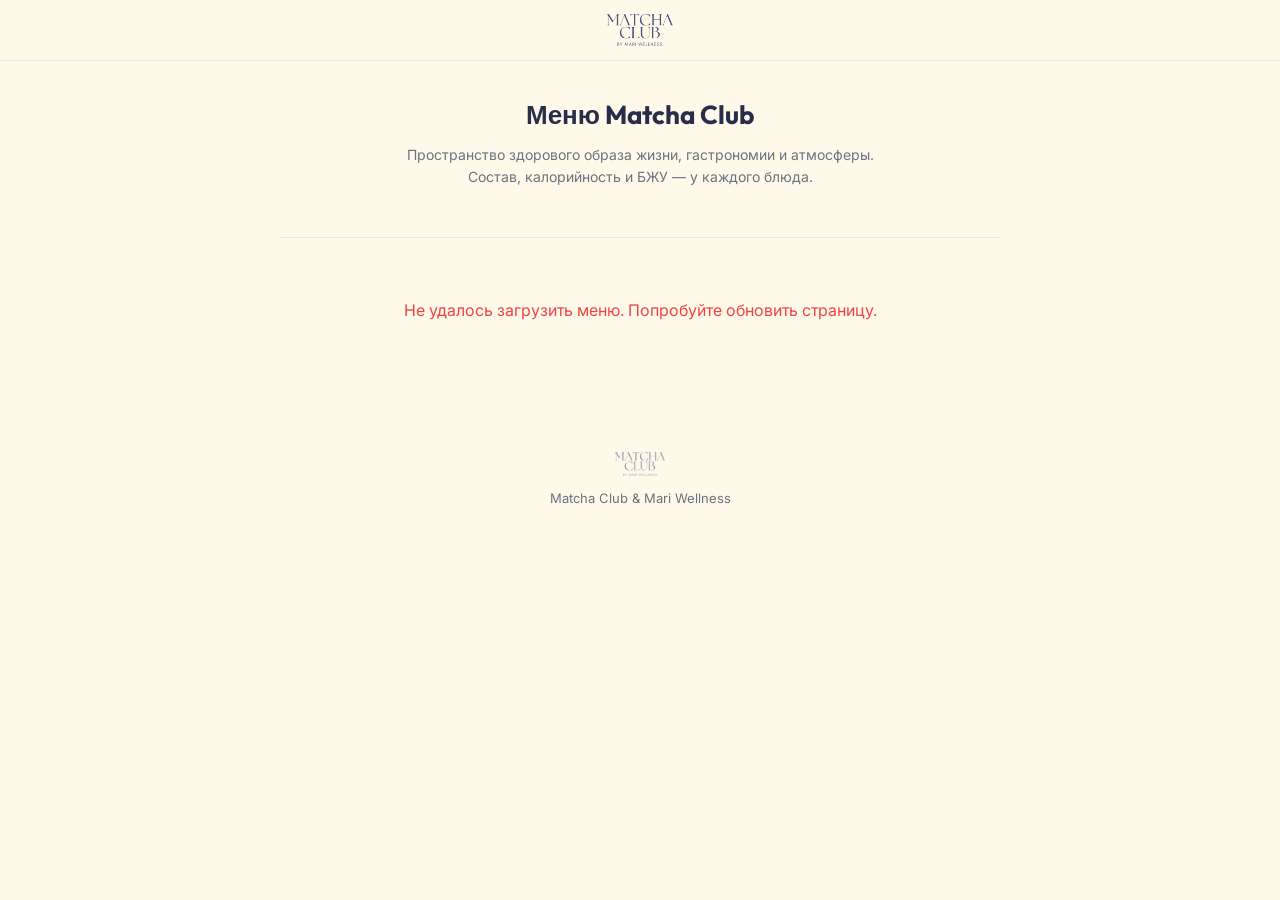
==== static/guest/index.html @ 437dc4ca "Add public one-page guest menu (/guest/) A standalone page for restaurant guests — no Telegram/auth " ====
<!DOCTYPE html>
<html lang="ru">
<head>
    <meta charset="UTF-8">
    <meta name="viewport" content="width=device-width, initial-scale=1.0">
    <title>Меню — Matcha Club</title>
    <meta name="description" content="Меню Matcha Club & Mari Wellness: состав, КБЖУ и интересные факты о каждом блюде.">
    <link rel="stylesheet" href="styles.css?v=1">
    <link rel="preconnect" href="https://fonts.googleapis.com">
    <link rel="preconnect" href="https://fonts.gstatic.com" crossorigin>
    <link href="https://fonts.googleapis.com/css2?family=Inter:wght@400;500;600&family=Outfit:wght@500;600;700;800&display=swap" rel="stylesheet">
</head>
<body>
    <header id="site-header">
        <img src="../img/logo_blue.png" alt="Matcha Club" class="site-logo">
    </header>

    <main id="main">
        <section class="hero">
            <h1>Меню Matcha Club</h1>
            <p>Пространство здорового образа жизни, гастрономии и атмосферы.<br>Состав, калорийность и БЖУ — у каждого блюда.</p>
        </section>

        <section id="fact-card" class="fact-card hidden">
            <div class="fact-icon">💡</div>
            <div>
                <div class="fact-label">Знаете ли вы?</div>
                <div id="fact-text" class="fact-text">Загрузка...</div>
            </div>
        </section>

        <nav id="cat-nav" class="cat-nav">
            <div id="cat-nav-inner" class="cat-nav-inner"></div>
        </nav>

        <div id="menu-root">
            <div class="loader"><div class="spinner"></div><p>Загружаем меню...</p></div>
        </div>
    </main>

    <footer class="site-footer">
        <img src="../img/logo_blue.png" alt="Matcha Club" class="footer-logo">
        <p>Matcha Club &amp; Mari Wellness</p>
    </footer>

    <script src="app.js?v=1"></script>
</body>
</html>
---- static/guest/styles.css ----
:root {
    --bg-color: #FFF9E9;
    --primary-color: #454C7F;
    --dark-color: #292D4C;
    --text-color: #292D4C;
    --light-text: #6b7280;
    --card-bg: #ffffff;
    --border-color: rgba(69, 76, 127, 0.1);
    --shadow-soft: 0 8px 28px rgba(69, 76, 127, 0.08);
    --matcha-green: #6F8F4E;
    --radius: 18px;
}

* { box-sizing: border-box; margin: 0; padding: 0; -webkit-tap-highlight-color: transparent; }

html { scroll-behavior: smooth; }

body {
    font-family: 'Inter', sans-serif;
    background: var(--bg-color);
    color: var(--text-color);
    line-height: 1.5;
    -webkit-font-smoothing: antialiased;
}

h1, h2, h3 { font-family: 'Outfit', sans-serif; font-weight: 700; color: var(--dark-color); }

#site-header {
    position: sticky;
    top: 0;
    z-index: 20;
    background: rgba(255, 249, 233, 0.92);
    backdrop-filter: blur(10px);
    -webkit-backdrop-filter: blur(10px);
    border-bottom: 1px solid var(--border-color);
    padding: 14px 20px;
    display: flex;
    justify-content: center;
}
.site-logo { height: 32px; width: auto; }

main { max-width: 720px; margin: 0 auto; padding: 24px 16px 60px; }

.hero { text-align: center; padding: 10px 6px 24px; }
.hero h1 { font-size: 26px; margin-bottom: 10px; }
.hero p { font-size: 14px; color: var(--light-text); line-height: 1.6; }

.fact-card {
    display: flex;
    gap: 14px;
    align-items: flex-start;
    background: linear-gradient(135deg, rgba(111, 143, 78, 0.12), rgba(69, 76, 127, 0.08));
    border: 1px solid rgba(111, 143, 78, 0.25);
    border-radius: var(--radius);
    padding: 16px 18px;
    margin-bottom: 24px;
}
.fact-card.hidden { display: none; }
.fact-icon { font-size: 26px; line-height: 1; }
.fact-label {
    font-size: 11px;
    font-weight: 700;
    text-transform: uppercase;
    letter-spacing: 0.05em;
    color: var(--matcha-green);
    margin-bottom: 4px;
}
.fact-text { font-size: 14.5px; line-height: 1.5; }

.cat-nav {
    position: sticky;
    top: 60px;
    z-index: 15;
    background: rgba(255, 249, 233, 0.95);
    backdrop-filter: blur(8px);
    -webkit-backdrop-filter: blur(8px);
    margin: 0 -16px 20px;
    padding: 10px 0;
    border-bottom: 1px solid var(--border-color);
}
.cat-nav-inner {
    display: flex;
    gap: 8px;
    overflow-x: auto;
    padding: 2px 16px;
    scrollbar-width: none;
}
.cat-nav-inner::-webkit-scrollbar { display: none; }
.cat-chip {
    flex: none;
    white-space: nowrap;
    background: var(--card-bg);
    border: 1px solid var(--border-color);
    border-radius: 20px;
    padding: 8px 14px;
    font-size: 13px;
    font-weight: 600;
    color: var(--text-color);
    cursor: pointer;
    transition: all 0.15s ease;
}
.cat-chip.active {
    background: var(--primary-color);
    border-color: var(--primary-color);
    color: #fff;
}

.cat-group-title {
    font-size: 11px;
    font-weight: 700;
    text-transform: uppercase;
    letter-spacing: 0.08em;
    color: var(--light-text);
    margin: 22px 4px 8px;
}
.cat-group-title:first-child { margin-top: 0; }

.menu-section { margin-bottom: 8px; scroll-margin-top: 120px; }
.menu-section h2 { font-size: 19px; margin: 26px 4px 12px; }
.menu-section:first-of-type h2 { margin-top: 4px; }

.item-grid { display: flex; flex-direction: column; gap: 14px; }

.item-card {
    display: flex;
    gap: 14px;
    background: var(--card-bg);
    border-radius: var(--radius);
    padding: 14px;
    box-shadow: var(--shadow-soft);
    border: 1px solid var(--border-color);
}
.item-photo-wrap {
    flex: none;
    width: 96px;
    height: 96px;
    border-radius: 14px;
    overflow: hidden;
    position: relative;
    background: linear-gradient(135deg, rgba(111,143,78,0.15), rgba(69,76,127,0.1));
    display: flex;
    align-items: center;
    justify-content: center;
}
.item-photo-wrap img { width: 100%; height: 100%; object-fit: cover; display: block; }
.item-photo-placeholder { font-size: 30px; opacity: 0.5; }
.hit-badge {
    position: absolute;
    top: 4px;
    left: 4px;
    background: linear-gradient(135deg, #ff4b2b, #ff416c);
    color: #fff;
    font-size: 9px;
    font-weight: 700;
    padding: 2px 6px;
    border-radius: 8px;
}

.item-info { flex: 1; min-width: 0; }
.item-name-row {
    display: flex;
    align-items: baseline;
    gap: 8px;
    flex-wrap: wrap;
    margin-bottom: 3px;
}
.item-name { font-size: 15.5px; font-weight: 700; color: var(--dark-color); }
.item-volume { font-size: 12px; color: var(--light-text); }
.item-desc { font-size: 13px; color: var(--light-text); line-height: 1.45; margin-bottom: 6px; }
.item-ingredients {
    font-size: 12.5px;
    color: var(--text-color);
    line-height: 1.45;
    margin-bottom: 8px;
}
.item-ingredients b { color: var(--primary-color); font-weight: 600; }

.kbzhu-row { display: flex; flex-wrap: wrap; gap: 6px; margin-bottom: 6px; }
.kbzhu-pill {
    font-size: 11.5px;
    font-weight: 600;
    background: rgba(69, 76, 127, 0.08);
    color: var(--primary-color);
    padding: 3px 9px;
    border-radius: 10px;
    white-space: nowrap;
}

.item-allergens {
    font-size: 11.5px;
    color: #a16207;
    background: rgba(234, 179, 8, 0.1);
    padding: 4px 8px;
    border-radius: 8px;
    display: inline-block;
}

.loader {
    display: flex;
    flex-direction: column;
    align-items: center;
    justify-content: center;
    padding: 60px 0;
    color: var(--light-text);
}
.spinner {
    width: 36px; height: 36px;
    border: 4px solid rgba(69, 76, 127, 0.15);
    border-top: 4px solid var(--primary-color);
    border-radius: 50%;
    animation: spin 1s linear infinite;
    margin-bottom: 14px;
}
@keyframes spin { to { transform: rotate(360deg); } }

.site-footer {
    text-align: center;
    padding: 30px 16px 40px;
    color: var(--light-text);
    font-size: 13px;
}
.footer-logo { height: 24px; opacity: 0.6; margin-bottom: 8px; }

@media (max-width: 380px) {
    .item-photo-wrap { width: 76px; height: 76px; }
}
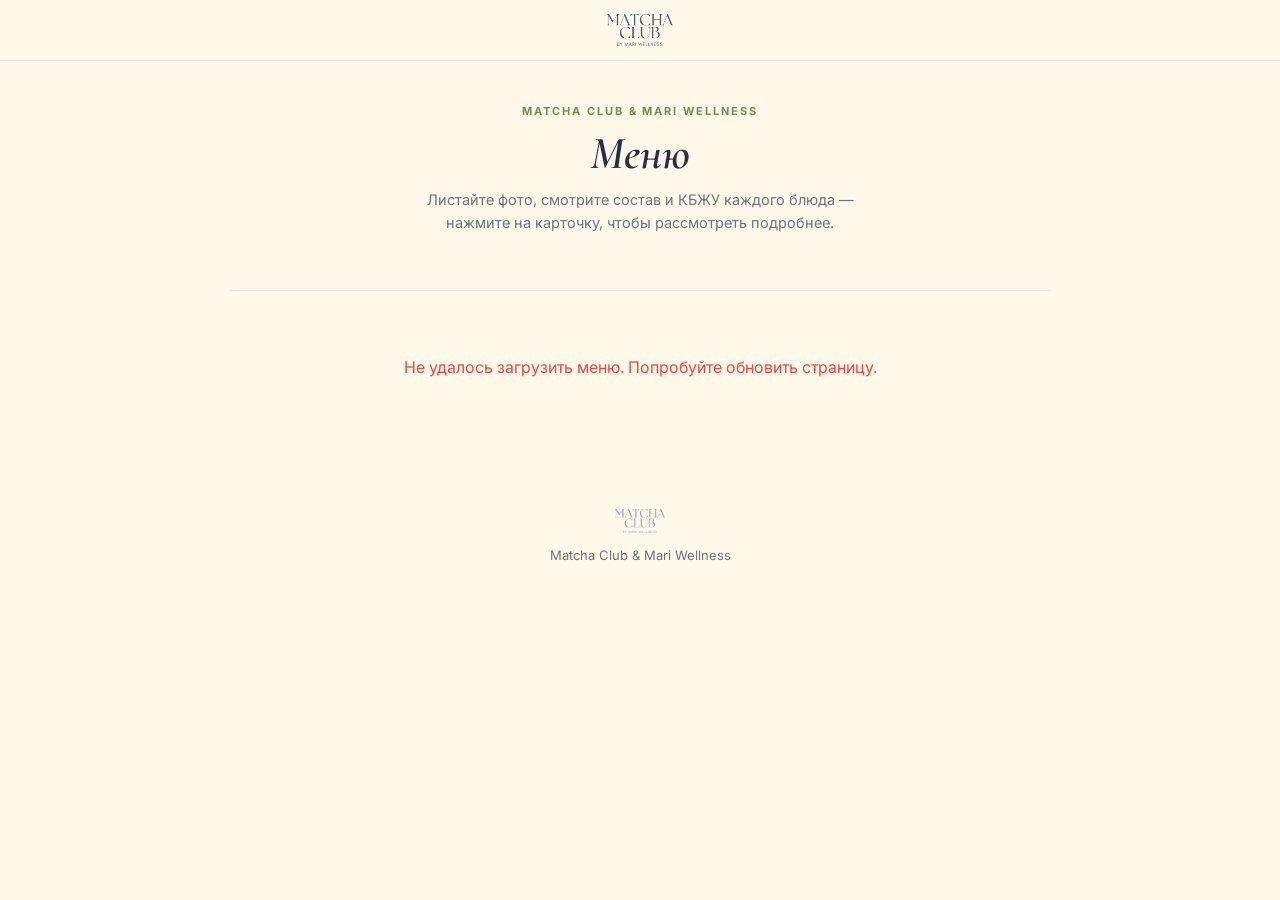
==== commit 809cdc93: "Redesign guest menu: photo-forward gallery with tap-to-expand detail Replaces the flat list with an " ====
--- a/static/guest/index.html
+++ b/static/guest/index.html
@@ -4,11 +4,11 @@
     <meta charset="UTF-8">
     <meta name="viewport" content="width=device-width, initial-scale=1.0">
     <title>Меню — Matcha Club</title>
-    <meta name="description" content="Меню Matcha Club & Mari Wellness: состав, КБЖУ и интересные факты о каждом блюде.">
-    <link rel="stylesheet" href="styles.css?v=1">
+    <meta name="description" content="Меню Matcha Club & Mari Wellness: фото, состав и КБЖУ каждого блюда.">
+    <link rel="stylesheet" href="styles.css?v=2">
     <link rel="preconnect" href="https://fonts.googleapis.com">
     <link rel="preconnect" href="https://fonts.gstatic.com" crossorigin>
-    <link href="https://fonts.googleapis.com/css2?family=Inter:wght@400;500;600&family=Outfit:wght@500;600;700;800&display=swap" rel="stylesheet">
+    <link href="https://fonts.googleapis.com/css2?family=Cormorant+Garamond:ital,wght@0,500;0,600;0,700;1,500&family=Inter:wght@400;500;600;700&display=swap" rel="stylesheet">
 </head>
 <body>
     <header id="site-header">
@@ -17,8 +17,9 @@
 
     <main id="main">
         <section class="hero">
-            <h1>Меню Matcha Club</h1>
-            <p>Пространство здорового образа жизни, гастрономии и атмосферы.<br>Состав, калорийность и БЖУ — у каждого блюда.</p>
+            <div class="hero-kicker">Matcha Club &amp; Mari Wellness</div>
+            <h1>Меню</h1>
+            <p>Листайте фото, смотрите состав и КБЖУ каждого блюда —<br>нажмите на карточку, чтобы рассмотреть подробнее.</p>
         </section>
 
         <section id="fact-card" class="fact-card hidden">
@@ -43,6 +44,25 @@
         <p>Matcha Club &amp; Mari Wellness</p>
     </footer>
 
-    <script src="app.js?v=1"></script>
+    <!-- Детальная карточка блюда -->
+    <div id="dish-modal" class="dish-modal">
+        <div class="dish-modal-backdrop"></div>
+        <div class="dish-modal-sheet">
+            <button class="dish-modal-close" id="dish-modal-close" aria-label="Закрыть">✕</button>
+            <div class="dish-modal-photo" id="dish-modal-photo"></div>
+            <div class="dish-modal-body">
+                <div class="dish-modal-name-row">
+                    <h2 id="dish-modal-name"></h2>
+                    <span id="dish-modal-volume" class="dish-modal-volume"></span>
+                </div>
+                <p id="dish-modal-desc" class="dish-modal-desc"></p>
+                <div id="dish-modal-kbzhu" class="kbzhu-row"></div>
+                <p id="dish-modal-ingredients" class="dish-modal-ingredients"></p>
+                <p id="dish-modal-allergens" class="item-allergens"></p>
+            </div>
+        </div>
+    </div>
+
+    <script src="app.js?v=2"></script>
 </body>
 </html>
--- a/static/guest/styles.css
+++ b/static/guest/styles.css
@@ -1,18 +1,21 @@
 :root {
     --bg-color: #FFF9E9;
+    --paper: #FFFDF6;
     --primary-color: #454C7F;
     --dark-color: #292D4C;
     --text-color: #292D4C;
     --light-text: #6b7280;
     --card-bg: #ffffff;
     --border-color: rgba(69, 76, 127, 0.1);
-    --shadow-soft: 0 8px 28px rgba(69, 76, 127, 0.08);
+    --shadow-soft: 0 10px 30px rgba(41, 45, 76, 0.1);
+    --shadow-lift: 0 16px 40px rgba(41, 45, 76, 0.18);
     --matcha-green: #6F8F4E;
-    --radius: 18px;
+    --matcha-soft: #E9EEDB;
+    --gold: #C9A227;
+    --radius: 20px;
 }
 
 * { box-sizing: border-box; margin: 0; padding: 0; -webkit-tap-highlight-color: transparent; }
-
 html { scroll-behavior: smooth; }
 
 body {
@@ -23,12 +26,12 @@
     -webkit-font-smoothing: antialiased;
 }
 
-h1, h2, h3 { font-family: 'Outfit', sans-serif; font-weight: 700; color: var(--dark-color); }
+h1, h2, h3 { font-family: 'Cormorant Garamond', Georgia, serif; font-weight: 600; color: var(--dark-color); }
 
 #site-header {
     position: sticky;
     top: 0;
-    z-index: 20;
+    z-index: 30;
     background: rgba(255, 249, 233, 0.92);
     backdrop-filter: blur(10px);
     -webkit-backdrop-filter: blur(10px);
@@ -39,21 +42,29 @@
 }
 .site-logo { height: 32px; width: auto; }
 
-main { max-width: 720px; margin: 0 auto; padding: 24px 16px 60px; }
-
-.hero { text-align: center; padding: 10px 6px 24px; }
-.hero h1 { font-size: 26px; margin-bottom: 10px; }
-.hero p { font-size: 14px; color: var(--light-text); line-height: 1.6; }
+main { max-width: 820px; margin: 0 auto; padding: 28px 14px 60px; }
+
+.hero { text-align: center; padding: 14px 10px 28px; }
+.hero-kicker {
+    font-size: 11px;
+    font-weight: 700;
+    text-transform: uppercase;
+    letter-spacing: 0.18em;
+    color: var(--matcha-green);
+    margin-bottom: 10px;
+}
+.hero h1 { font-size: 46px; line-height: 1; margin-bottom: 12px; font-style: italic; }
+.hero p { font-size: 14.5px; color: var(--light-text); line-height: 1.6; }
 
 .fact-card {
     display: flex;
     gap: 14px;
     align-items: flex-start;
-    background: linear-gradient(135deg, rgba(111, 143, 78, 0.12), rgba(69, 76, 127, 0.08));
-    border: 1px solid rgba(111, 143, 78, 0.25);
+    background: linear-gradient(135deg, var(--matcha-soft), rgba(69, 76, 127, 0.07));
+    border: 1px solid rgba(111, 143, 78, 0.3);
     border-radius: var(--radius);
-    padding: 16px 18px;
-    margin-bottom: 24px;
+    padding: 18px 20px;
+    margin-bottom: 26px;
 }
 .fact-card.hidden { display: none; }
 .fact-icon { font-size: 26px; line-height: 1; }
@@ -61,28 +72,28 @@
     font-size: 11px;
     font-weight: 700;
     text-transform: uppercase;
-    letter-spacing: 0.05em;
+    letter-spacing: 0.08em;
     color: var(--matcha-green);
     margin-bottom: 4px;
 }
-.fact-text { font-size: 14.5px; line-height: 1.5; }
+.fact-text { font-size: 14.5px; line-height: 1.5; font-family: 'Inter', sans-serif; }
 
 .cat-nav {
     position: sticky;
     top: 60px;
-    z-index: 15;
+    z-index: 25;
     background: rgba(255, 249, 233, 0.95);
     backdrop-filter: blur(8px);
     -webkit-backdrop-filter: blur(8px);
-    margin: 0 -16px 20px;
-    padding: 10px 0;
+    margin: 0 -14px 24px;
+    padding: 12px 0;
     border-bottom: 1px solid var(--border-color);
 }
 .cat-nav-inner {
     display: flex;
     gap: 8px;
     overflow-x: auto;
-    padding: 2px 16px;
+    padding: 2px 14px;
     scrollbar-width: none;
 }
 .cat-nav-inner::-webkit-scrollbar { display: none; }
@@ -92,115 +103,235 @@
     background: var(--card-bg);
     border: 1px solid var(--border-color);
     border-radius: 20px;
-    padding: 8px 14px;
-    font-size: 13px;
+    padding: 9px 16px;
+    font-size: 13.5px;
     font-weight: 600;
+    font-family: 'Inter', sans-serif;
     color: var(--text-color);
     cursor: pointer;
-    transition: all 0.15s ease;
+    transition: all 0.18s ease;
 }
 .cat-chip.active {
-    background: var(--primary-color);
-    border-color: var(--primary-color);
-    color: #fff;
-}
-
-.cat-group-title {
+    background: var(--dark-color);
+    border-color: var(--dark-color);
+    color: #fff;
+    box-shadow: var(--shadow-soft);
+}
+
+.menu-section { margin-bottom: 8px; scroll-margin-top: 130px; }
+.menu-section-head {
+    display: flex;
+    align-items: baseline;
+    gap: 12px;
+    margin: 34px 2px 18px;
+}
+.menu-section:first-of-type .menu-section-head { margin-top: 2px; }
+.menu-section-head h2 { font-size: 30px; font-style: italic; }
+.menu-section-head .count { font-size: 12px; color: var(--light-text); font-family: 'Inter', sans-serif; }
+.menu-section-head::after {
+    content: '';
+    flex: 1;
+    height: 1px;
+    background: linear-gradient(to right, var(--gold), transparent);
+    opacity: 0.5;
+}
+
+.item-grid {
+    display: grid;
+    grid-template-columns: 1fr 1fr;
+    gap: 12px;
+}
+
+.item-card {
+    position: relative;
+    aspect-ratio: 3 / 4;
+    border-radius: 18px;
+    overflow: hidden;
+    cursor: pointer;
+    background: linear-gradient(135deg, rgba(111,143,78,0.18), rgba(69,76,127,0.12));
+    box-shadow: var(--shadow-soft);
+    transition: transform 0.2s ease, box-shadow 0.2s ease;
+}
+.item-card:active { transform: scale(0.96); }
+
+.item-card img {
+    position: absolute;
+    inset: 0;
+    width: 100%;
+    height: 100%;
+    object-fit: cover;
+}
+.item-photo-placeholder {
+    position: absolute;
+    inset: 0;
+    display: flex;
+    align-items: center;
+    justify-content: center;
+    font-size: 40px;
+    opacity: 0.45;
+}
+
+.item-card-overlay {
+    position: absolute;
+    left: 0; right: 0; bottom: 0;
+    padding: 30px 12px 12px;
+    background: linear-gradient(to top, rgba(20, 20, 30, 0.82) 0%, rgba(20, 20, 30, 0.45) 55%, transparent 100%);
+    color: #fff;
+}
+.item-card-name {
+    font-family: 'Cormorant Garamond', serif;
+    font-size: 19px;
+    font-weight: 600;
+    line-height: 1.15;
+    margin-bottom: 4px;
+}
+.item-card-kcal {
     font-size: 11px;
+    font-weight: 600;
+    opacity: 0.9;
+    letter-spacing: 0.02em;
+}
+.hit-badge {
+    position: absolute;
+    top: 10px;
+    left: 10px;
+    background: linear-gradient(135deg, #ff4b2b, #ff416c);
+    color: #fff;
+    font-size: 10px;
     font-weight: 700;
-    text-transform: uppercase;
-    letter-spacing: 0.08em;
-    color: var(--light-text);
-    margin: 22px 4px 8px;
-}
-.cat-group-title:first-child { margin-top: 0; }
-
-.menu-section { margin-bottom: 8px; scroll-margin-top: 120px; }
-.menu-section h2 { font-size: 19px; margin: 26px 4px 12px; }
-.menu-section:first-of-type h2 { margin-top: 4px; }
-
-.item-grid { display: flex; flex-direction: column; gap: 14px; }
-
-.item-card {
-    display: flex;
-    gap: 14px;
-    background: var(--card-bg);
-    border-radius: var(--radius);
-    padding: 14px;
-    box-shadow: var(--shadow-soft);
-    border: 1px solid var(--border-color);
-}
-.item-photo-wrap {
-    flex: none;
-    width: 96px;
-    height: 96px;
-    border-radius: 14px;
-    overflow: hidden;
-    position: relative;
-    background: linear-gradient(135deg, rgba(111,143,78,0.15), rgba(69,76,127,0.1));
+    padding: 4px 9px;
+    border-radius: 10px;
+    z-index: 2;
+    box-shadow: 0 2px 8px rgba(255, 65, 108, 0.4);
+}
+.zoom-hint {
+    position: absolute;
+    top: 10px;
+    right: 10px;
+    width: 26px;
+    height: 26px;
+    border-radius: 50%;
+    background: rgba(255,255,255,0.25);
+    backdrop-filter: blur(4px);
     display: flex;
     align-items: center;
     justify-content: center;
-}
-.item-photo-wrap img { width: 100%; height: 100%; object-fit: cover; display: block; }
-.item-photo-placeholder { font-size: 30px; opacity: 0.5; }
-.hit-badge {
-    position: absolute;
-    top: 4px;
-    left: 4px;
-    background: linear-gradient(135deg, #ff4b2b, #ff416c);
-    color: #fff;
-    font-size: 9px;
-    font-weight: 700;
-    padding: 2px 6px;
-    border-radius: 8px;
-}
-
-.item-info { flex: 1; min-width: 0; }
-.item-name-row {
-    display: flex;
-    align-items: baseline;
-    gap: 8px;
-    flex-wrap: wrap;
-    margin-bottom: 3px;
-}
-.item-name { font-size: 15.5px; font-weight: 700; color: var(--dark-color); }
-.item-volume { font-size: 12px; color: var(--light-text); }
-.item-desc { font-size: 13px; color: var(--light-text); line-height: 1.45; margin-bottom: 6px; }
-.item-ingredients {
+    font-size: 13px;
+    color: #fff;
+    z-index: 2;
+}
+
+.kbzhu-row { display: flex; flex-wrap: wrap; gap: 7px; margin: 14px 0; }
+.kbzhu-pill {
     font-size: 12.5px;
-    color: var(--text-color);
-    line-height: 1.45;
-    margin-bottom: 8px;
-}
-.item-ingredients b { color: var(--primary-color); font-weight: 600; }
-
-.kbzhu-row { display: flex; flex-wrap: wrap; gap: 6px; margin-bottom: 6px; }
-.kbzhu-pill {
-    font-size: 11.5px;
     font-weight: 600;
     background: rgba(69, 76, 127, 0.08);
     color: var(--primary-color);
-    padding: 3px 9px;
+    padding: 5px 11px;
     border-radius: 10px;
     white-space: nowrap;
 }
 
 .item-allergens {
-    font-size: 11.5px;
+    font-size: 12px;
     color: #a16207;
-    background: rgba(234, 179, 8, 0.1);
-    padding: 4px 8px;
-    border-radius: 8px;
+    background: rgba(234, 179, 8, 0.12);
+    padding: 6px 10px;
+    border-radius: 9px;
     display: inline-block;
-}
+    margin-top: 4px;
+}
+.item-allergens:empty { display: none; }
+
+/* ─── Модальная карточка блюда ─── */
+.dish-modal {
+    position: fixed;
+    inset: 0;
+    z-index: 100;
+    display: none;
+    align-items: flex-end;
+    justify-content: center;
+}
+.dish-modal.open { display: flex; }
+.dish-modal-backdrop {
+    position: absolute;
+    inset: 0;
+    background: rgba(20, 20, 30, 0.55);
+    backdrop-filter: blur(2px);
+    animation: fadeIn 0.2s ease;
+}
+.dish-modal-sheet {
+    position: relative;
+    background: var(--paper);
+    width: 100%;
+    max-width: 480px;
+    max-height: 92vh;
+    border-radius: 24px 24px 0 0;
+    overflow-y: auto;
+    animation: slideUp 0.28s cubic-bezier(0.22, 1, 0.36, 1);
+    box-shadow: var(--shadow-lift);
+}
+@media (min-width: 560px) {
+    .dish-modal { align-items: center; }
+    .dish-modal-sheet { border-radius: 24px; }
+}
+@keyframes slideUp { from { transform: translateY(40px); opacity: 0; } to { transform: translateY(0); opacity: 1; } }
+@keyframes fadeIn { from { opacity: 0; } to { opacity: 1; } }
+
+.dish-modal-close {
+    position: absolute;
+    top: 14px;
+    right: 14px;
+    z-index: 2;
+    width: 34px;
+    height: 34px;
+    border-radius: 50%;
+    border: none;
+    background: rgba(20,20,30,0.45);
+    color: #fff;
+    font-size: 15px;
+    cursor: pointer;
+    display: flex;
+    align-items: center;
+    justify-content: center;
+    backdrop-filter: blur(4px);
+}
+
+.dish-modal-photo {
+    width: 100%;
+    aspect-ratio: 4 / 3;
+    background: linear-gradient(135deg, rgba(111,143,78,0.18), rgba(69,76,127,0.12));
+    position: relative;
+    overflow: hidden;
+}
+.dish-modal-photo img { width: 100%; height: 100%; object-fit: cover; display: block; }
+.dish-modal-photo .item-photo-placeholder { font-size: 56px; }
+
+.dish-modal-body { padding: 20px 22px 32px; }
+.dish-modal-name-row {
+    display: flex;
+    align-items: baseline;
+    gap: 10px;
+    flex-wrap: wrap;
+    margin-bottom: 10px;
+}
+.dish-modal-name-row h2 { font-size: 28px; font-style: italic; }
+.dish-modal-volume { font-size: 13px; color: var(--light-text); font-family: 'Inter', sans-serif; }
+.dish-modal-desc { font-size: 14.5px; color: var(--light-text); line-height: 1.6; margin-bottom: 4px; }
+.dish-modal-ingredients {
+    font-size: 13.5px;
+    color: var(--text-color);
+    line-height: 1.6;
+    margin-bottom: 4px;
+}
+.dish-modal-ingredients b { color: var(--primary-color); font-weight: 600; }
 
 .loader {
     display: flex;
     flex-direction: column;
     align-items: center;
     justify-content: center;
-    padding: 60px 0;
+    padding: 70px 0;
     color: var(--light-text);
 }
 .spinner {
@@ -221,6 +352,6 @@
 }
 .footer-logo { height: 24px; opacity: 0.6; margin-bottom: 8px; }
 
-@media (max-width: 380px) {
-    .item-photo-wrap { width: 76px; height: 76px; }
-}
+@media (min-width: 520px) {
+    .item-grid { grid-template-columns: 1fr 1fr 1fr; }
+}
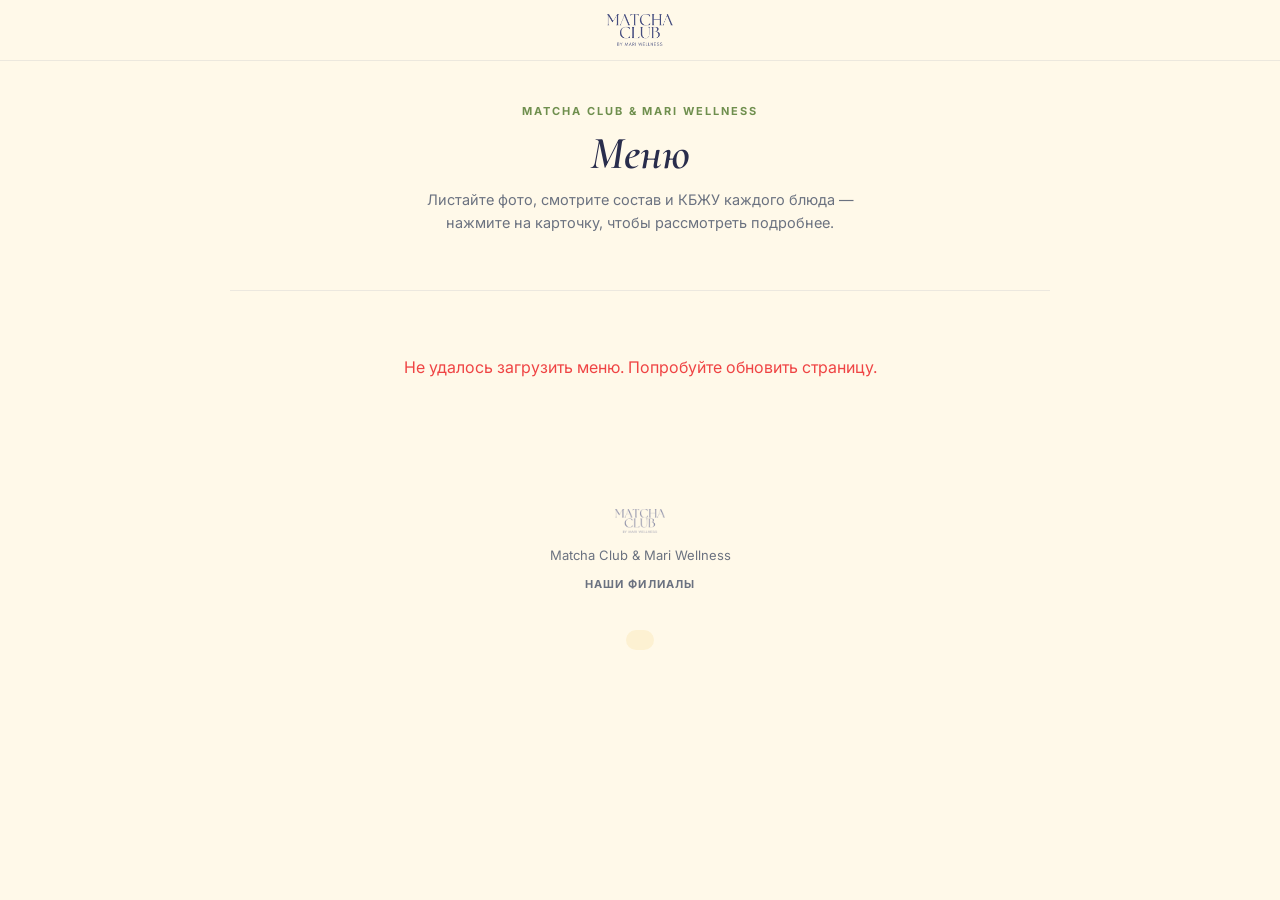
==== commit bf5aa9e9: "Add real prices and branch info to the guest menu - menu.json: price (so'm) and price_note (variant " ====
--- a/static/guest/index.html
+++ b/static/guest/index.html
@@ -5,7 +5,7 @@
     <meta name="viewport" content="width=device-width, initial-scale=1.0">
     <title>Меню — Matcha Club</title>
     <meta name="description" content="Меню Matcha Club & Mari Wellness: фото, состав и КБЖУ каждого блюда.">
-    <link rel="stylesheet" href="styles.css?v=2">
+    <link rel="stylesheet" href="styles.css?v=3">
     <link rel="preconnect" href="https://fonts.googleapis.com">
     <link rel="preconnect" href="https://fonts.gstatic.com" crossorigin>
     <link href="https://fonts.googleapis.com/css2?family=Cormorant+Garamond:ital,wght@0,500;0,600;0,700;1,500&family=Inter:wght@400;500;600;700&display=swap" rel="stylesheet">
@@ -39,9 +39,19 @@
         </div>
     </main>
 
+    <section id="philosophy-card" class="philosophy-card hidden">
+        <p id="philosophy-text"></p>
+    </section>
+
     <footer class="site-footer">
         <img src="../img/logo_blue.png" alt="Matcha Club" class="footer-logo">
-        <p>Matcha Club &amp; Mari Wellness</p>
+        <p class="footer-title">Matcha Club &amp; Mari Wellness</p>
+        <a id="instagram-link" href="#" target="_blank" rel="noopener" class="instagram-link hidden"></a>
+
+        <div class="branches-title">Наши филиалы</div>
+        <div id="branches-list" class="branches-list"></div>
+
+        <p id="allergy-note" class="allergy-note"></p>
     </footer>
 
     <!-- Детальная карточка блюда -->
@@ -55,6 +65,10 @@
                     <h2 id="dish-modal-name"></h2>
                     <span id="dish-modal-volume" class="dish-modal-volume"></span>
                 </div>
+                <div class="dish-modal-price-row">
+                    <span id="dish-modal-price" class="dish-modal-price"></span>
+                    <span id="dish-modal-price-note" class="dish-modal-price-note"></span>
+                </div>
                 <p id="dish-modal-desc" class="dish-modal-desc"></p>
                 <div id="dish-modal-kbzhu" class="kbzhu-row"></div>
                 <p id="dish-modal-ingredients" class="dish-modal-ingredients"></p>
@@ -63,6 +77,6 @@
         </div>
     </div>
 
-    <script src="app.js?v=2"></script>
+    <script src="app.js?v=3"></script>
 </body>
 </html>
--- a/static/guest/styles.css
+++ b/static/guest/styles.css
@@ -185,11 +185,24 @@
     line-height: 1.15;
     margin-bottom: 4px;
 }
+.item-card-meta-row {
+    display: flex;
+    align-items: baseline;
+    justify-content: space-between;
+    gap: 8px;
+}
 .item-card-kcal {
     font-size: 11px;
     font-weight: 600;
     opacity: 0.9;
     letter-spacing: 0.02em;
+}
+.item-card-price {
+    font-family: 'Cormorant Garamond', serif;
+    font-size: 16px;
+    font-weight: 700;
+    color: #F4E3A1;
+    white-space: nowrap;
 }
 .hit-badge {
     position: absolute;
@@ -317,6 +330,24 @@
 }
 .dish-modal-name-row h2 { font-size: 28px; font-style: italic; }
 .dish-modal-volume { font-size: 13px; color: var(--light-text); font-family: 'Inter', sans-serif; }
+.dish-modal-price-row {
+    display: flex;
+    align-items: baseline;
+    gap: 10px;
+    flex-wrap: wrap;
+    margin-bottom: 12px;
+}
+.dish-modal-price {
+    font-family: 'Cormorant Garamond', serif;
+    font-size: 22px;
+    font-weight: 700;
+    color: var(--gold);
+}
+.dish-modal-price-note {
+    font-size: 12.5px;
+    color: var(--light-text);
+    font-style: italic;
+}
 .dish-modal-desc { font-size: 14.5px; color: var(--light-text); line-height: 1.6; margin-bottom: 4px; }
 .dish-modal-ingredients {
     font-size: 13.5px;
@@ -344,14 +375,93 @@
 }
 @keyframes spin { to { transform: rotate(360deg); } }
 
+.philosophy-card {
+    max-width: 820px;
+    margin: 36px auto 0;
+    padding: 0 14px;
+}
+.philosophy-card.hidden { display: none; }
+.philosophy-card p {
+    text-align: center;
+    font-family: 'Cormorant Garamond', serif;
+    font-style: italic;
+    font-size: 19px;
+    line-height: 1.5;
+    color: var(--dark-color);
+    border-top: 1px solid var(--border-color);
+    border-bottom: 1px solid var(--border-color);
+    padding: 22px 10px;
+}
+
 .site-footer {
+    max-width: 820px;
+    margin: 0 auto;
     text-align: center;
-    padding: 30px 16px 40px;
+    padding: 30px 16px 50px;
     color: var(--light-text);
     font-size: 13px;
 }
 .footer-logo { height: 24px; opacity: 0.6; margin-bottom: 8px; }
+.footer-title { margin-bottom: 10px; }
+
+.instagram-link {
+    display: inline-block;
+    color: var(--primary-color);
+    font-weight: 600;
+    text-decoration: none;
+    margin-bottom: 26px;
+}
+.instagram-link.hidden { display: none; }
+.instagram-link:before { content: '📷 '; }
+
+.branches-title {
+    font-size: 11px;
+    font-weight: 700;
+    text-transform: uppercase;
+    letter-spacing: 0.1em;
+    color: var(--light-text);
+    margin-bottom: 14px;
+}
+.branches-list {
+    display: grid;
+    grid-template-columns: 1fr;
+    gap: 10px;
+    text-align: left;
+    margin-bottom: 24px;
+}
+.branch-row {
+    background: var(--card-bg);
+    border: 1px solid var(--border-color);
+    border-radius: 14px;
+    padding: 12px 16px;
+}
+.branch-name {
+    font-family: 'Cormorant Garamond', serif;
+    font-size: 17px;
+    font-weight: 700;
+    color: var(--dark-color);
+    font-style: italic;
+}
+.branch-address { font-size: 12.5px; color: var(--light-text); margin-top: 2px; }
+.branch-phone {
+    display: inline-block;
+    font-size: 12.5px;
+    color: var(--primary-color);
+    font-weight: 600;
+    text-decoration: none;
+    margin-top: 4px;
+}
+
+.allergy-note {
+    font-size: 12px;
+    color: #a16207;
+    background: rgba(234, 179, 8, 0.1);
+    padding: 10px 14px;
+    border-radius: 10px;
+    display: inline-block;
+}
 
 @media (min-width: 520px) {
     .item-grid { grid-template-columns: 1fr 1fr 1fr; }
-}
+    .branches-list { grid-template-columns: 1fr 1fr; }
+}
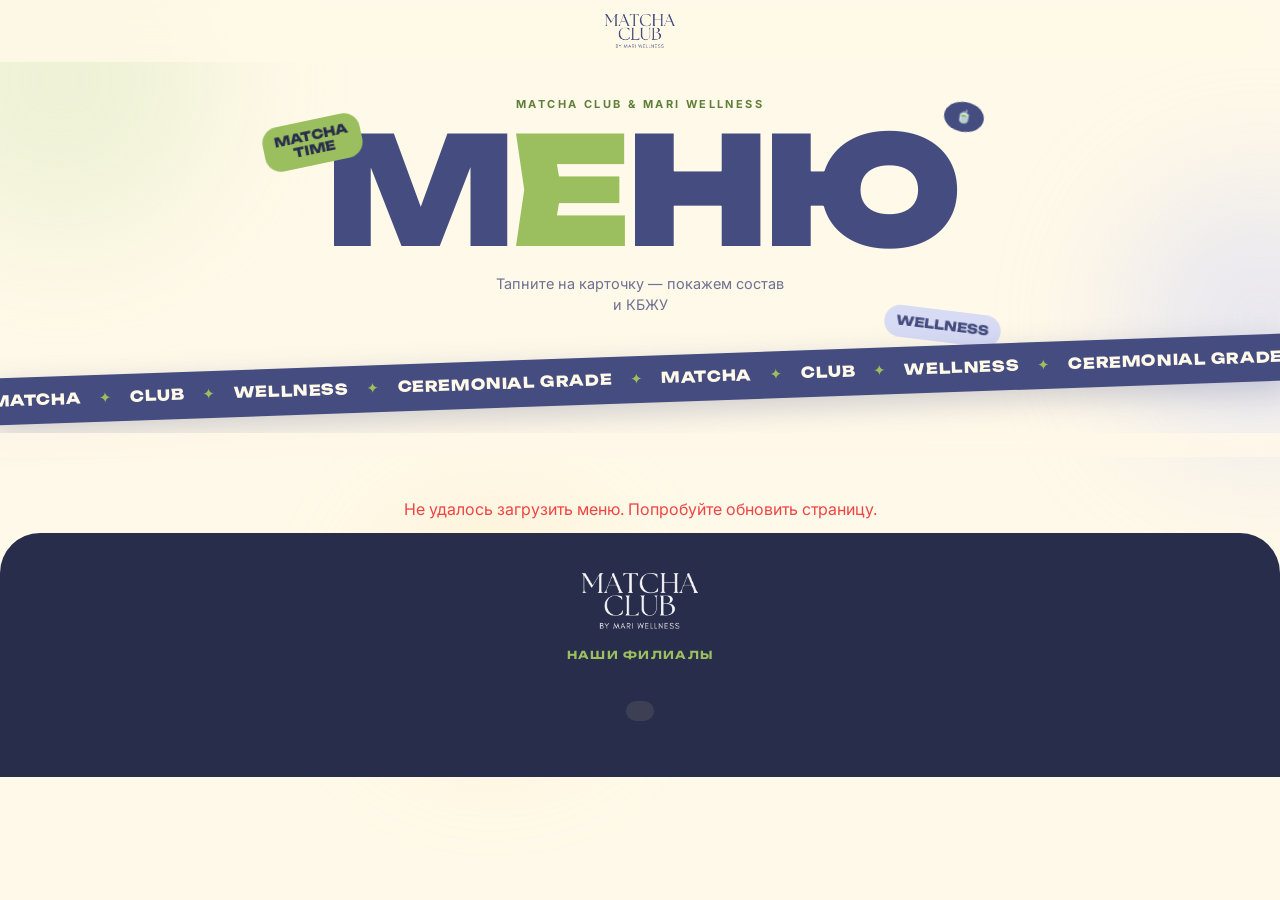
==== commit c4d6aa3e: "Guest menu: bold Drinkit-style redesign with brand colours and motion Colour-blocked category sheets" ====
--- a/static/guest/index.html
+++ b/static/guest/index.html
@@ -2,25 +2,56 @@
 <html lang="ru">
 <head>
     <meta charset="UTF-8">
-    <meta name="viewport" content="width=device-width, initial-scale=1.0">
+    <meta name="viewport" content="width=device-width, initial-scale=1.0, viewport-fit=cover">
+    <meta name="theme-color" content="#454C7F">
     <title>Меню — Matcha Club</title>
     <meta name="description" content="Меню Matcha Club & Mari Wellness: фото, состав и КБЖУ каждого блюда.">
-    <link rel="stylesheet" href="styles.css?v=3">
     <link rel="preconnect" href="https://fonts.googleapis.com">
     <link rel="preconnect" href="https://fonts.gstatic.com" crossorigin>
-    <link href="https://fonts.googleapis.com/css2?family=Cormorant+Garamond:ital,wght@0,500;0,600;0,700;1,500&family=Inter:wght@400;500;600;700&display=swap" rel="stylesheet">
+    <link href="https://fonts.googleapis.com/css2?family=Cormorant+Garamond:ital,wght@1,500;1,600&family=Inter:wght@400;500;600;700&family=Unbounded:wght@500;700;800;900&display=swap" rel="stylesheet">
+    <link rel="stylesheet" href="styles.css?v=4">
 </head>
-<body>
-    <header id="site-header">
+<body class="is-loading">
+    <!-- Заставка: логотип «наливается» как матча в чашку -->
+    <div id="splash" class="splash" aria-hidden="true">
+        <div class="splash-cup">
+            <div class="splash-fill"></div>
+            <img src="../img/logo_white.png" alt="" class="splash-logo">
+        </div>
+    </div>
+
+    <!-- Фоновые «пятна» с параллаксом -->
+    <div class="blobs" aria-hidden="true">
+        <span class="blob blob-1"></span>
+        <span class="blob blob-2"></span>
+        <span class="blob blob-3"></span>
+    </div>
+
+    <header id="site-header" class="site-header">
         <img src="../img/logo_blue.png" alt="Matcha Club" class="site-logo">
     </header>
 
     <main id="main">
         <section class="hero">
-            <div class="hero-kicker">Matcha Club &amp; Mari Wellness</div>
-            <h1>Меню</h1>
-            <p>Листайте фото, смотрите состав и КБЖУ каждого блюда —<br>нажмите на карточку, чтобы рассмотреть подробнее.</p>
+            <div class="hero-kicker reveal-line"><span>Matcha Club &amp; Mari Wellness</span></div>
+            <h1 class="hero-title" aria-label="Меню">
+                <span class="hero-word" data-split>МЕНЮ</span>
+            </h1>
+            <p class="hero-sub reveal-line"><span>Тапните на&nbsp;карточку&nbsp;— покажем состав и&nbsp;КБЖУ</span></p>
+
+            <div class="hero-stickers" aria-hidden="true">
+                <span class="sticker sticker-1">matcha<br>time</span>
+                <span class="sticker sticker-2">🍵</span>
+                <span class="sticker sticker-3">wellness</span>
+            </div>
         </section>
+
+        <div class="marquee" aria-hidden="true">
+            <div class="marquee-track">
+                <span>MATCHA</span><i>✦</i><span>CLUB</span><i>✦</i><span>WELLNESS</span><i>✦</i><span>CEREMONIAL&nbsp;GRADE</span><i>✦</i>
+                <span>MATCHA</span><i>✦</i><span>CLUB</span><i>✦</i><span>WELLNESS</span><i>✦</i><span>CEREMONIAL&nbsp;GRADE</span><i>✦</i>
+            </div>
+        </div>
 
         <section id="fact-card" class="fact-card hidden">
             <div class="fact-icon">💡</div>
@@ -31,11 +62,13 @@
         </section>
 
         <nav id="cat-nav" class="cat-nav">
-            <div id="cat-nav-inner" class="cat-nav-inner"></div>
+            <div id="cat-nav-inner" class="cat-nav-inner">
+                <span id="cat-indicator" class="cat-indicator"></span>
+            </div>
         </nav>
 
         <div id="menu-root">
-            <div class="loader"><div class="spinner"></div><p>Загружаем меню...</p></div>
+            <div class="loader"><div class="loader-dots"><i></i><i></i><i></i></div><p>Взбиваем меню...</p></div>
         </div>
     </main>
 
@@ -44,8 +77,7 @@
     </section>
 
     <footer class="site-footer">
-        <img src="../img/logo_blue.png" alt="Matcha Club" class="footer-logo">
-        <p class="footer-title">Matcha Club &amp; Mari Wellness</p>
+        <img src="../img/logo_white.png" alt="Matcha Club" class="footer-logo">
         <a id="instagram-link" href="#" target="_blank" rel="noopener" class="instagram-link hidden"></a>
 
         <div class="branches-title">Наши филиалы</div>
@@ -55,28 +87,29 @@
     </footer>
 
     <!-- Детальная карточка блюда -->
-    <div id="dish-modal" class="dish-modal">
+    <div id="dish-modal" class="dish-modal" role="dialog" aria-modal="true" aria-labelledby="dish-modal-name">
         <div class="dish-modal-backdrop"></div>
-        <div class="dish-modal-sheet">
+        <div class="dish-modal-sheet" id="dish-modal-sheet">
+            <div class="dish-modal-grabber"></div>
             <button class="dish-modal-close" id="dish-modal-close" aria-label="Закрыть">✕</button>
             <div class="dish-modal-photo" id="dish-modal-photo"></div>
             <div class="dish-modal-body">
-                <div class="dish-modal-name-row">
+                <div class="dish-modal-name-row stagger">
                     <h2 id="dish-modal-name"></h2>
                     <span id="dish-modal-volume" class="dish-modal-volume"></span>
                 </div>
-                <div class="dish-modal-price-row">
+                <div class="dish-modal-price-row stagger">
                     <span id="dish-modal-price" class="dish-modal-price"></span>
                     <span id="dish-modal-price-note" class="dish-modal-price-note"></span>
                 </div>
-                <p id="dish-modal-desc" class="dish-modal-desc"></p>
-                <div id="dish-modal-kbzhu" class="kbzhu-row"></div>
-                <p id="dish-modal-ingredients" class="dish-modal-ingredients"></p>
-                <p id="dish-modal-allergens" class="item-allergens"></p>
+                <p id="dish-modal-desc" class="dish-modal-desc stagger"></p>
+                <div id="dish-modal-kbzhu" class="kbzhu-row stagger"></div>
+                <p id="dish-modal-ingredients" class="dish-modal-ingredients stagger"></p>
+                <p id="dish-modal-allergens" class="item-allergens stagger"></p>
             </div>
         </div>
     </div>
 
-    <script src="app.js?v=3"></script>
+    <script src="app.js?v=4"></script>
 </body>
 </html>
--- a/static/guest/styles.css
+++ b/static/guest/styles.css
@@ -1,141 +1,382 @@
+/* ─────────────────────────────────────────────────────────────
+   Гостевое меню Matcha Club — смелая «drinkit»-подача:
+   крупная типографика, цветные секции-листы, стикеры и моушен.
+   Фирменные цвета: индиго логотипа, крем, матча.
+   ───────────────────────────────────────────────────────────── */
 :root {
-    --bg-color: #FFF9E9;
+    --indigo: #454C7F;        /* цвет логотипа */
+    --indigo-deep: #292D4C;
+    --cream: #FFF9E9;
     --paper: #FFFDF6;
-    --primary-color: #454C7F;
-    --dark-color: #292D4C;
-    --text-color: #292D4C;
-    --light-text: #6b7280;
-    --card-bg: #ffffff;
-    --border-color: rgba(69, 76, 127, 0.1);
-    --shadow-soft: 0 10px 30px rgba(41, 45, 76, 0.1);
-    --shadow-lift: 0 16px 40px rgba(41, 45, 76, 0.18);
-    --matcha-green: #6F8F4E;
-    --matcha-soft: #E9EEDB;
-    --gold: #C9A227;
-    --radius: 20px;
+    --matcha: #9BBF5E;        /* яркая матча для акцентов */
+    --matcha-deep: #5F7F3A;
+    --matcha-soft: #E3EDC9;
+    --lilac: #D8DBF4;
+    --gold: #F4E3A1;
+    --text: #292D4C;
+    --muted: #6E7192;
+
+    --display: 'Unbounded', 'Inter', system-ui, sans-serif;
+    --body: 'Inter', system-ui, sans-serif;
+    --serif: 'Cormorant Garamond', Georgia, serif;
+
+    --spring: cubic-bezier(0.34, 1.56, 0.64, 1);
+    --out: cubic-bezier(0.22, 1, 0.36, 1);
+    --radius: 28px;
 }
 
 * { box-sizing: border-box; margin: 0; padding: 0; -webkit-tap-highlight-color: transparent; }
 html { scroll-behavior: smooth; }
 
 body {
-    font-family: 'Inter', sans-serif;
-    background: var(--bg-color);
-    color: var(--text-color);
+    font-family: var(--body);
+    background: var(--cream);
+    color: var(--text);
     line-height: 1.5;
     -webkit-font-smoothing: antialiased;
-}
-
-h1, h2, h3 { font-family: 'Cormorant Garamond', Georgia, serif; font-weight: 600; color: var(--dark-color); }
-
-#site-header {
+    overflow-x: hidden;
+}
+body.is-loading { overflow: hidden; }
+
+/* ─── Заставка ─── */
+.splash {
+    position: fixed;
+    inset: 0;
+    z-index: 200;
+    display: flex;
+    align-items: center;
+    justify-content: center;
+    background: var(--cream);
+    transition: opacity 0.5s ease 0.15s, visibility 0s linear 0.65s;
+}
+.splash-cup {
+    position: relative;
+    width: 168px;
+    height: 168px;
+    border-radius: 50%;
+    background: var(--indigo);
+    overflow: hidden;
+    display: flex;
+    align-items: center;
+    justify-content: center;
+    animation: cupPop 0.6s var(--spring) both;
+    transition: transform 0.6s var(--out);
+}
+.splash-fill {
+    position: absolute;
+    left: -25%;
+    width: 150%;
+    height: 150%;
+    top: 100%;
+    background: var(--matcha);
+    border-radius: 42%;
+    animation: fillUp 1.1s var(--out) 0.25s forwards, wave 3s linear infinite;
+}
+.splash-logo {
+    position: relative;
+    width: 70%;
+    opacity: 0;
+    animation: fadeUp 0.6s var(--out) 0.7s forwards;
+}
+.splash.done { opacity: 0; visibility: hidden; }
+.splash.done .splash-cup { transform: scale(7); }
+
+@keyframes cupPop { from { transform: scale(0.3); opacity: 0; } to { transform: scale(1); opacity: 1; } }
+@keyframes fillUp { to { top: 38%; } }
+@keyframes wave { to { rotate: 360deg; } }
+@keyframes fadeUp { from { opacity: 0; transform: translateY(12px); } to { opacity: 1; transform: none; } }
+
+/* ─── Фоновые пятна ─── */
+.blobs { position: fixed; inset: 0; z-index: -1; pointer-events: none; overflow: hidden; }
+.blob {
+    position: absolute;
+    border-radius: 50%;
+    filter: blur(60px);
+    opacity: 0.55;
+    will-change: transform;
+}
+.blob-1 { width: 320px; height: 320px; background: var(--matcha-soft); top: -80px; left: -100px; animation: drift 14s ease-in-out infinite alternate; }
+.blob-2 { width: 280px; height: 280px; background: var(--lilac); top: 180px; right: -120px; animation: drift 18s ease-in-out infinite alternate-reverse; }
+.blob-3 { width: 220px; height: 220px; background: var(--gold); top: 520px; left: 30%; opacity: 0.35; animation: drift 16s ease-in-out infinite alternate; }
+@keyframes drift { to { translate: 40px 60px; scale: 1.15; } }
+
+/* ─── Шапка ─── */
+.site-header {
     position: sticky;
     top: 0;
-    z-index: 30;
-    background: rgba(255, 249, 233, 0.92);
-    backdrop-filter: blur(10px);
-    -webkit-backdrop-filter: blur(10px);
-    border-bottom: 1px solid var(--border-color);
+    z-index: 40;
+    display: flex;
+    justify-content: center;
     padding: 14px 20px;
-    display: flex;
-    justify-content: center;
-}
-.site-logo { height: 32px; width: auto; }
-
-main { max-width: 820px; margin: 0 auto; padding: 28px 14px 60px; }
-
-.hero { text-align: center; padding: 14px 10px 28px; }
+    background: rgba(255, 249, 233, 0.82);
+    backdrop-filter: blur(14px) saturate(1.4);
+    -webkit-backdrop-filter: blur(14px) saturate(1.4);
+    transition: padding 0.3s var(--out), box-shadow 0.3s ease;
+}
+.site-header.scrolled { padding: 9px 20px; box-shadow: 0 6px 24px rgba(41, 45, 76, 0.08); }
+.site-logo { height: 34px; width: auto; transition: height 0.3s var(--out); }
+.site-header.scrolled .site-logo { height: 26px; }
+
+main { position: relative; z-index: 1; }
+
+/* ─── Hero ─── */
+.hero {
+    position: relative;
+    text-align: center;
+    padding: 34px 16px 30px;
+    max-width: 820px;
+    margin: 0 auto;
+}
 .hero-kicker {
     font-size: 11px;
     font-weight: 700;
     text-transform: uppercase;
-    letter-spacing: 0.18em;
-    color: var(--matcha-green);
-    margin-bottom: 10px;
-}
-.hero h1 { font-size: 46px; line-height: 1; margin-bottom: 12px; font-style: italic; }
-.hero p { font-size: 14.5px; color: var(--light-text); line-height: 1.6; }
-
+    letter-spacing: 0.22em;
+    color: var(--matcha-deep);
+    margin-bottom: 8px;
+}
+.hero-title {
+    font-family: var(--display);
+    font-weight: 900;
+    font-size: clamp(64px, 22vw, 150px);
+    line-height: 0.92;
+    letter-spacing: -0.04em;
+    color: var(--indigo);
+    margin-bottom: 14px;
+}
+.hero-word { display: inline-block; }
+.hero-word .ch {
+    display: inline-block;
+    transform: translateY(110%) rotate(12deg);
+    opacity: 0;
+}
+.ready .hero-word .ch {
+    animation: charIn 0.9s var(--spring) forwards;
+    animation-delay: calc(var(--ci) * 70ms + 100ms);
+}
+@keyframes charIn { to { transform: none; opacity: 1; } }
+.hero-word .ch:nth-child(2) { color: var(--matcha); }
+
+.hero-sub { font-size: 14.5px; color: var(--muted); max-width: 300px; margin: 0 auto; }
+
+.reveal-line { overflow: hidden; }
+.reveal-line > span { display: inline-block; transform: translateY(100%); }
+.ready .reveal-line > span { animation: lineUp 0.8s var(--out) 0.45s forwards; }
+@keyframes lineUp { to { transform: none; } }
+
+.hero-stickers { position: absolute; inset: 0; pointer-events: none; }
+.sticker {
+    position: absolute;
+    font-family: var(--display);
+    font-weight: 800;
+    font-size: 11px;
+    line-height: 1.05;
+    text-transform: uppercase;
+    padding: 9px 12px;
+    border-radius: 16px;
+    opacity: 0;
+    transform: scale(0) rotate(-30deg);
+}
+.ready .sticker { animation: stickerIn 0.7s var(--spring) forwards, bob 4s ease-in-out 1.4s infinite; }
+.sticker-1 { top: 58px; left: 4%; background: var(--matcha); color: var(--indigo-deep); --r: -12deg; animation-delay: 0.7s, 1.4s !important; }
+.sticker-2 { top: 40px; right: 8%; background: var(--indigo); font-size: 26px; padding: 8px 12px; border-radius: 50%; --r: 10deg; animation-delay: 0.85s, 1.6s !important; }
+.sticker-3 { bottom: 4px; right: 6%; background: var(--lilac); color: var(--indigo); --r: 7deg; animation-delay: 1s, 1.8s !important; }
+@keyframes stickerIn { to { opacity: 1; transform: rotate(var(--r)); } }
+@keyframes bob { 50% { translate: 0 -6px; } }
+
+/* ─── Бегущая строка ─── */
+.marquee {
+    background: var(--indigo);
+    color: var(--cream);
+    overflow: hidden;
+    padding: 12px 0;
+    transform: rotate(-2deg);
+    margin: 10px -10px 30px;
+    box-shadow: 0 10px 30px rgba(69, 76, 127, 0.25);
+}
+.marquee-track {
+    display: flex;
+    gap: 18px;
+    width: max-content;
+    font-family: var(--display);
+    font-weight: 800;
+    font-size: 15px;
+    letter-spacing: 0.04em;
+    animation: marquee 22s linear infinite;
+}
+.marquee-track i { font-style: normal; color: var(--matcha); }
+@keyframes marquee { to { transform: translateX(-50%); } }
+
+/* ─── Факт ─── */
 .fact-card {
     display: flex;
     gap: 14px;
     align-items: flex-start;
-    background: linear-gradient(135deg, var(--matcha-soft), rgba(69, 76, 127, 0.07));
-    border: 1px solid rgba(111, 143, 78, 0.3);
+    max-width: 792px;
+    margin: 0 14px 26px;
+    background: var(--matcha-soft);
     border-radius: var(--radius);
     padding: 18px 20px;
-    margin-bottom: 26px;
-}
+    position: relative;
+    overflow: hidden;
+}
+@media (min-width: 820px) { .fact-card { margin: 0 auto 26px; } }
 .fact-card.hidden { display: none; }
-.fact-icon { font-size: 26px; line-height: 1; }
+.fact-card::after {
+    content: '';
+    position: absolute;
+    right: -30px; top: -30px;
+    width: 110px; height: 110px;
+    border-radius: 50%;
+    background: var(--matcha);
+    opacity: 0.35;
+}
+.fact-icon { font-size: 26px; line-height: 1; animation: bob 3s ease-in-out infinite; }
 .fact-label {
-    font-size: 11px;
+    font-family: var(--display);
+    font-size: 10.5px;
     font-weight: 700;
     text-transform: uppercase;
     letter-spacing: 0.08em;
-    color: var(--matcha-green);
+    color: var(--matcha-deep);
     margin-bottom: 4px;
 }
-.fact-text { font-size: 14.5px; line-height: 1.5; font-family: 'Inter', sans-serif; }
-
+.fact-text { font-size: 14.5px; line-height: 1.5; position: relative; z-index: 1; }
+
+/* ─── Навигация по категориям ─── */
 .cat-nav {
     position: sticky;
-    top: 60px;
-    z-index: 25;
-    background: rgba(255, 249, 233, 0.95);
-    backdrop-filter: blur(8px);
-    -webkit-backdrop-filter: blur(8px);
-    margin: 0 -14px 24px;
-    padding: 12px 0;
-    border-bottom: 1px solid var(--border-color);
+    top: 44px; /* высота сжатой шапки */
+    z-index: 35;
+    padding: 10px 0;
+    background: rgba(255, 249, 233, 0.86);
+    backdrop-filter: blur(14px);
+    -webkit-backdrop-filter: blur(14px);
 }
 .cat-nav-inner {
-    display: flex;
-    gap: 8px;
+    position: relative;
+    display: flex;
+    gap: 6px;
     overflow-x: auto;
     padding: 2px 14px;
     scrollbar-width: none;
+    max-width: 820px;
+    margin: 0 auto;
 }
 .cat-nav-inner::-webkit-scrollbar { display: none; }
+.cat-indicator {
+    position: absolute;
+    top: 2px;
+    left: 0;
+    height: calc(100% - 4px);
+    width: 0;
+    border-radius: 999px;
+    background: var(--indigo);
+    box-shadow: 0 6px 18px rgba(69, 76, 127, 0.35);
+    transition: transform 0.45s var(--spring), width 0.45s var(--spring);
+    z-index: 0;
+}
 .cat-chip {
+    position: relative;
+    z-index: 1;
     flex: none;
     white-space: nowrap;
-    background: var(--card-bg);
-    border: 1px solid var(--border-color);
-    border-radius: 20px;
+    background: transparent;
+    border: 1.5px solid rgba(69, 76, 127, 0.18);
+    border-radius: 999px;
     padding: 9px 16px;
-    font-size: 13.5px;
-    font-weight: 600;
-    font-family: 'Inter', sans-serif;
-    color: var(--text-color);
+    font-family: var(--display);
+    font-size: 12px;
+    font-weight: 700;
+    color: var(--indigo);
     cursor: pointer;
-    transition: all 0.18s ease;
-}
-.cat-chip.active {
-    background: var(--dark-color);
-    border-color: var(--dark-color);
-    color: #fff;
-    box-shadow: var(--shadow-soft);
-}
-
-.menu-section { margin-bottom: 8px; scroll-margin-top: 130px; }
+    transition: color 0.3s ease, border-color 0.3s ease, transform 0.2s var(--spring);
+}
+.cat-chip:active { transform: scale(0.92); }
+.cat-chip.active { color: var(--cream); border-color: transparent; }
+
+/* ─── Секции-листы ─── */
+#menu-root { position: relative; }
+.menu-section {
+    --sec-bg: var(--cream);
+    --sec-fg: var(--indigo);
+    --sec-accent: var(--matcha);
+    position: relative;
+    background: var(--sec-bg);
+    color: var(--sec-fg);
+    border-radius: 40px 40px 0 0;
+    margin-top: -28px;
+    padding: 34px 0 60px;
+    scroll-margin-top: 96px;
+    overflow: hidden;
+    box-shadow: 0 -12px 30px rgba(41, 45, 76, 0.08);
+}
+.menu-section:first-child { margin-top: 0; }
+.menu-section.theme-indigo { --sec-bg: var(--indigo); --sec-fg: var(--cream); --sec-accent: var(--matcha); }
+.menu-section.theme-matcha { --sec-bg: var(--matcha); --sec-fg: var(--indigo-deep); --sec-accent: var(--indigo); }
+.menu-section.theme-lilac  { --sec-bg: var(--lilac);  --sec-fg: var(--indigo); --sec-accent: var(--matcha-deep); }
+.menu-section.theme-cream  { --sec-bg: var(--paper);  --sec-fg: var(--indigo); --sec-accent: var(--matcha); }
+.menu-section.theme-deep   { --sec-bg: var(--indigo-deep); --sec-fg: var(--cream); --sec-accent: var(--gold); }
+
+.section-ghost {
+    position: absolute;
+    top: 6px;
+    left: 0;
+    white-space: nowrap;
+    font-family: var(--display);
+    font-weight: 900;
+    font-size: 96px;
+    line-height: 1;
+    text-transform: uppercase;
+    color: transparent;
+    -webkit-text-stroke: 1.5px currentColor;
+    opacity: 0.12;
+    pointer-events: none;
+    will-change: transform;
+}
+
+.section-inner { position: relative; max-width: 820px; margin: 0 auto; padding: 0 14px; }
+
 .menu-section-head {
     display: flex;
-    align-items: baseline;
+    align-items: center;
     gap: 12px;
-    margin: 34px 2px 18px;
-}
-.menu-section:first-of-type .menu-section-head { margin-top: 2px; }
-.menu-section-head h2 { font-size: 30px; font-style: italic; }
-.menu-section-head .count { font-size: 12px; color: var(--light-text); font-family: 'Inter', sans-serif; }
-.menu-section-head::after {
-    content: '';
-    flex: 1;
-    height: 1px;
-    background: linear-gradient(to right, var(--gold), transparent);
-    opacity: 0.5;
-}
-
+    margin: 30px 4px 22px;
+}
+.menu-section-head h2 {
+    font-family: var(--display);
+    font-weight: 800;
+    font-size: clamp(26px, 7.5vw, 40px);
+    line-height: 1.02;
+    letter-spacing: -0.02em;
+    text-transform: uppercase;
+}
+.menu-section-head .count {
+    flex: none;
+    min-width: 34px;
+    height: 34px;
+    padding: 0 8px;
+    border-radius: 999px;
+    display: inline-flex;
+    align-items: center;
+    justify-content: center;
+    font-family: var(--display);
+    font-size: 13px;
+    font-weight: 700;
+    background: var(--sec-accent);
+    color: var(--sec-bg);
+    transform: rotate(-8deg);
+}
+.menu-section-head .head-line {
+    display: inline-block;
+    transform: translateY(100%);
+    opacity: 0;
+    transition: transform 0.8s var(--spring), opacity 0.5s ease;
+}
+.menu-section.in-view .head-line { transform: none; opacity: 1; }
+.menu-section-head .head-mask { overflow: hidden; padding-bottom: 4px; }
+
+/* ─── Карточки ─── */
 .item-grid {
     display: grid;
     grid-template-columns: 1fr 1fr;
@@ -144,22 +385,44 @@
 
 .item-card {
     position: relative;
-    aspect-ratio: 3 / 4;
-    border-radius: 18px;
+    display: flex;
+    flex-direction: column;
+    background: var(--paper);
+    color: var(--indigo-deep);
+    border-radius: var(--radius);
+    padding: 8px 8px 12px;
+    cursor: pointer;
+    box-shadow: 0 10px 28px rgba(41, 45, 76, 0.12);
+    opacity: 0;
+    transform: translateY(46px) rotate(var(--tilt, -2deg)) scale(0.94);
+    transition: opacity 0.6s ease, transform 0.8s var(--spring), box-shadow 0.3s ease;
+    transition-delay: calc(var(--i, 0) * 70ms);
+    will-change: transform;
+}
+.item-card:nth-child(even) { --tilt: 2deg; }
+.item-card.shown { opacity: 1; transform: none; transition-delay: calc(var(--i, 0) * 70ms), calc(var(--i, 0) * 70ms), 0s; }
+.item-card.shown:active { transform: scale(0.95); transition: transform 0.15s ease; }
+
+.item-photo {
+    position: relative;
+    aspect-ratio: 1 / 1;
+    border-radius: 22px;
     overflow: hidden;
-    cursor: pointer;
-    background: linear-gradient(135deg, rgba(111,143,78,0.18), rgba(69,76,127,0.12));
-    box-shadow: var(--shadow-soft);
-    transition: transform 0.2s ease, box-shadow 0.2s ease;
-}
-.item-card:active { transform: scale(0.96); }
-
-.item-card img {
+    background: linear-gradient(140deg, var(--matcha-soft), var(--lilac));
+}
+.item-photo img {
     position: absolute;
     inset: 0;
     width: 100%;
     height: 100%;
     object-fit: cover;
+    transform: scale(1.08);
+    transition: transform 0.9s var(--out);
+}
+.item-card.shown .item-photo img { transform: scale(1); }
+@media (hover: hover) {
+    .item-card:hover { box-shadow: 0 18px 40px rgba(41, 45, 76, 0.22); }
+    .item-card:hover .item-photo img { transform: scale(1.07); }
 }
 .item-photo-placeholder {
     position: absolute;
@@ -167,259 +430,345 @@
     display: flex;
     align-items: center;
     justify-content: center;
-    font-size: 40px;
-    opacity: 0.45;
-}
-
-.item-card-overlay {
-    position: absolute;
-    left: 0; right: 0; bottom: 0;
-    padding: 30px 12px 12px;
-    background: linear-gradient(to top, rgba(20, 20, 30, 0.82) 0%, rgba(20, 20, 30, 0.45) 55%, transparent 100%);
-    color: #fff;
-}
+    font-size: 44px;
+}
+
+.item-card-body { padding: 10px 6px 0; display: flex; flex-direction: column; flex: 1; }
 .item-card-name {
-    font-family: 'Cormorant Garamond', serif;
-    font-size: 19px;
-    font-weight: 600;
-    line-height: 1.15;
+    font-family: var(--display);
+    font-size: 13px;
+    font-weight: 700;
+    line-height: 1.22;
+    letter-spacing: -0.01em;
     margin-bottom: 4px;
-}
-.item-card-meta-row {
-    display: flex;
-    align-items: baseline;
+    display: -webkit-box;
+    -webkit-line-clamp: 3;
+    -webkit-box-orient: vertical;
+    overflow: hidden;
+}
+.item-card-kcal { font-size: 11.5px; color: var(--muted); font-weight: 500; }
+.item-card-foot {
+    margin-top: auto;
+    padding-top: 10px;
+    display: flex;
+    align-items: center;
     justify-content: space-between;
-    gap: 8px;
-}
-.item-card-kcal {
-    font-size: 11px;
-    font-weight: 600;
-    opacity: 0.9;
-    letter-spacing: 0.02em;
+    gap: 6px;
 }
 .item-card-price {
-    font-family: 'Cormorant Garamond', serif;
-    font-size: 16px;
-    font-weight: 700;
-    color: #F4E3A1;
+    font-family: var(--display);
+    font-size: 13px;
+    font-weight: 800;
+    background: var(--matcha-soft);
+    color: var(--indigo-deep);
+    padding: 7px 11px;
+    border-radius: 999px;
     white-space: nowrap;
 }
-.hit-badge {
-    position: absolute;
-    top: 10px;
-    left: 10px;
-    background: linear-gradient(135deg, #ff4b2b, #ff416c);
-    color: #fff;
-    font-size: 10px;
-    font-weight: 700;
-    padding: 4px 9px;
-    border-radius: 10px;
-    z-index: 2;
-    box-shadow: 0 2px 8px rgba(255, 65, 108, 0.4);
-}
-.zoom-hint {
-    position: absolute;
-    top: 10px;
-    right: 10px;
-    width: 26px;
-    height: 26px;
+.item-card-plus {
+    flex: none;
+    width: 32px;
+    height: 32px;
     border-radius: 50%;
-    background: rgba(255,255,255,0.25);
-    backdrop-filter: blur(4px);
+    background: var(--indigo);
+    color: var(--cream);
     display: flex;
     align-items: center;
     justify-content: center;
-    font-size: 13px;
-    color: #fff;
+    font-size: 18px;
+    font-weight: 600;
+    transition: transform 0.4s var(--spring), background 0.3s ease;
+}
+.item-card:hover .item-card-plus { transform: rotate(90deg); background: var(--matcha-deep); }
+
+.hit-badge {
+    position: absolute;
+    top: 16px;
+    left: 16px;
     z-index: 2;
-}
-
-.kbzhu-row { display: flex; flex-wrap: wrap; gap: 7px; margin: 14px 0; }
-.kbzhu-pill {
-    font-size: 12.5px;
-    font-weight: 600;
-    background: rgba(69, 76, 127, 0.08);
-    color: var(--primary-color);
-    padding: 5px 11px;
-    border-radius: 10px;
-    white-space: nowrap;
-}
-
-.item-allergens {
-    font-size: 12px;
-    color: #a16207;
-    background: rgba(234, 179, 8, 0.12);
+    font-family: var(--display);
+    font-size: 10px;
+    font-weight: 800;
+    text-transform: uppercase;
+    letter-spacing: 0.04em;
+    background: var(--gold);
+    color: var(--indigo-deep);
     padding: 6px 10px;
-    border-radius: 9px;
-    display: inline-block;
-    margin-top: 4px;
-}
-.item-allergens:empty { display: none; }
+    border-radius: 999px;
+    transform: rotate(-6deg);
+    box-shadow: 0 4px 12px rgba(41, 45, 76, 0.2);
+    animation: wiggle 2.8s ease-in-out infinite;
+}
+@keyframes wiggle { 0%, 80%, 100% { rotate: 0deg; } 85% { rotate: -6deg; } 90% { rotate: 6deg; } 95% { rotate: -3deg; } }
 
 /* ─── Модальная карточка блюда ─── */
 .dish-modal {
     position: fixed;
     inset: 0;
     z-index: 100;
-    display: none;
+    display: flex;
     align-items: flex-end;
     justify-content: center;
-}
-.dish-modal.open { display: flex; }
+    visibility: hidden;
+    pointer-events: none;
+}
+.dish-modal.open { visibility: visible; pointer-events: auto; }
 .dish-modal-backdrop {
     position: absolute;
     inset: 0;
-    background: rgba(20, 20, 30, 0.55);
-    backdrop-filter: blur(2px);
-    animation: fadeIn 0.2s ease;
-}
+    background: rgba(41, 45, 76, 0.55);
+    backdrop-filter: blur(4px);
+    -webkit-backdrop-filter: blur(4px);
+    opacity: 0;
+    transition: opacity 0.35s ease;
+}
+.dish-modal.open .dish-modal-backdrop { opacity: 1; }
 .dish-modal-sheet {
     position: relative;
     background: var(--paper);
     width: 100%;
     max-width: 480px;
     max-height: 92vh;
-    border-radius: 24px 24px 0 0;
+    border-radius: 32px 32px 0 0;
     overflow-y: auto;
-    animation: slideUp 0.28s cubic-bezier(0.22, 1, 0.36, 1);
-    box-shadow: var(--shadow-lift);
-}
+    overscroll-behavior: contain;
+    box-shadow: 0 -20px 60px rgba(41, 45, 76, 0.3);
+    transform: translateY(105%);
+    transition: transform 0.55s var(--out);
+}
+.dish-modal.open .dish-modal-sheet { transform: translateY(var(--drag, 0px)); }
+.dish-modal-sheet.dragging { transition: none; }
 @media (min-width: 560px) {
     .dish-modal { align-items: center; }
-    .dish-modal-sheet { border-radius: 24px; }
-}
-@keyframes slideUp { from { transform: translateY(40px); opacity: 0; } to { transform: translateY(0); opacity: 1; } }
-@keyframes fadeIn { from { opacity: 0; } to { opacity: 1; } }
-
+    .dish-modal-sheet { border-radius: 32px; transform: translateY(40px) scale(0.92); opacity: 0; transition: transform 0.5s var(--spring), opacity 0.3s ease; }
+    .dish-modal.open .dish-modal-sheet { opacity: 1; }
+}
+
+.dish-modal-grabber {
+    position: absolute;
+    top: 8px;
+    left: 50%;
+    width: 42px;
+    height: 5px;
+    margin-left: -21px;
+    border-radius: 3px;
+    background: rgba(255, 255, 255, 0.85);
+    z-index: 3;
+}
 .dish-modal-close {
     position: absolute;
     top: 14px;
     right: 14px;
-    z-index: 2;
-    width: 34px;
-    height: 34px;
+    z-index: 3;
+    width: 38px;
+    height: 38px;
     border-radius: 50%;
     border: none;
-    background: rgba(20,20,30,0.45);
-    color: #fff;
+    background: var(--paper);
+    color: var(--indigo);
     font-size: 15px;
+    font-weight: 700;
     cursor: pointer;
     display: flex;
     align-items: center;
     justify-content: center;
-    backdrop-filter: blur(4px);
-}
+    box-shadow: 0 4px 14px rgba(41, 45, 76, 0.2);
+    transition: transform 0.3s var(--spring);
+}
+.dish-modal-close:active { transform: scale(0.85) rotate(90deg); }
 
 .dish-modal-photo {
     width: 100%;
-    aspect-ratio: 4 / 3;
-    background: linear-gradient(135deg, rgba(111,143,78,0.18), rgba(69,76,127,0.12));
+    aspect-ratio: 1 / 1;
+    max-height: 52vh;
+    background: linear-gradient(140deg, var(--matcha-soft), var(--lilac));
     position: relative;
     overflow: hidden;
 }
 .dish-modal-photo img { width: 100%; height: 100%; object-fit: cover; display: block; }
-.dish-modal-photo .item-photo-placeholder { font-size: 56px; }
-
-.dish-modal-body { padding: 20px 22px 32px; }
-.dish-modal-name-row {
-    display: flex;
-    align-items: baseline;
-    gap: 10px;
-    flex-wrap: wrap;
-    margin-bottom: 10px;
-}
-.dish-modal-name-row h2 { font-size: 28px; font-style: italic; }
-.dish-modal-volume { font-size: 13px; color: var(--light-text); font-family: 'Inter', sans-serif; }
-.dish-modal-price-row {
-    display: flex;
-    align-items: baseline;
-    gap: 10px;
-    flex-wrap: wrap;
-    margin-bottom: 12px;
-}
+.dish-modal-photo .item-photo-placeholder { font-size: 64px; }
+.dish-modal-photo.hide-img img { opacity: 0; }
+
+.dish-modal-body {
+    position: relative;
+    margin-top: -28px;
+    background: var(--paper);
+    border-radius: 28px 28px 0 0;
+    padding: 24px 22px 40px;
+}
+.stagger { opacity: 0; transform: translateY(18px); }
+.dish-modal.open .stagger { animation: fadeUp 0.55s var(--out) forwards; }
+.dish-modal.open .stagger:nth-child(1) { animation-delay: 0.18s; }
+.dish-modal.open .stagger:nth-child(2) { animation-delay: 0.24s; }
+.dish-modal.open .stagger:nth-child(3) { animation-delay: 0.30s; }
+.dish-modal.open .stagger:nth-child(4) { animation-delay: 0.36s; }
+.dish-modal.open .stagger:nth-child(5) { animation-delay: 0.42s; }
+.dish-modal.open .stagger:nth-child(6) { animation-delay: 0.48s; }
+
+.dish-modal-name-row { display: flex; align-items: baseline; gap: 10px; flex-wrap: wrap; margin-bottom: 12px; }
+.dish-modal-name-row h2 {
+    font-family: var(--display);
+    font-weight: 800;
+    font-size: 24px;
+    line-height: 1.12;
+    letter-spacing: -0.02em;
+    color: var(--indigo-deep);
+}
+.dish-modal-volume { font-size: 13px; color: var(--muted); }
+.dish-modal-price-row { display: flex; align-items: center; gap: 10px; flex-wrap: wrap; margin-bottom: 14px; }
 .dish-modal-price {
-    font-family: 'Cormorant Garamond', serif;
-    font-size: 22px;
-    font-weight: 700;
-    color: var(--gold);
-}
-.dish-modal-price-note {
-    font-size: 12.5px;
-    color: var(--light-text);
+    font-family: var(--display);
+    font-size: 18px;
+    font-weight: 800;
+    background: var(--indigo);
+    color: var(--cream);
+    padding: 8px 16px;
+    border-radius: 999px;
+}
+.dish-modal-price-note { font-size: 12.5px; color: var(--muted); font-style: italic; }
+.dish-modal-desc {
+    font-family: var(--serif);
     font-style: italic;
-}
-.dish-modal-desc { font-size: 14.5px; color: var(--light-text); line-height: 1.6; margin-bottom: 4px; }
-.dish-modal-ingredients {
-    font-size: 13.5px;
-    color: var(--text-color);
-    line-height: 1.6;
-    margin-bottom: 4px;
-}
-.dish-modal-ingredients b { color: var(--primary-color); font-weight: 600; }
-
-.loader {
-    display: flex;
-    flex-direction: column;
+    font-size: 19px;
+    line-height: 1.4;
+    color: var(--indigo);
+    margin-bottom: 6px;
+}
+.dish-modal-ingredients { font-size: 13.5px; line-height: 1.6; margin-bottom: 8px; }
+.dish-modal-ingredients b { font-family: var(--display); font-size: 11px; text-transform: uppercase; letter-spacing: 0.06em; color: var(--matcha-deep); display: block; margin-bottom: 2px; }
+
+/* КБЖУ — кольца */
+.kbzhu-row {
+    display: grid;
+    grid-template-columns: repeat(4, 1fr);
+    gap: 8px;
+    margin: 16px 0 18px;
+}
+.kbzhu-ring { text-align: center; }
+.kbzhu-ring svg { width: 100%; max-width: 72px; height: auto; display: block; margin: 0 auto 4px; transform: rotate(-90deg); }
+.kbzhu-ring .track { fill: none; stroke: rgba(69, 76, 127, 0.1); stroke-width: 7; }
+.kbzhu-ring .bar {
+    fill: none;
+    stroke-width: 7;
+    stroke-linecap: round;
+    stroke-dasharray: 188.5;
+    stroke-dashoffset: 188.5;
+    transition: stroke-dashoffset 1.1s var(--out) 0.35s;
+}
+.kbzhu-ring.kcal .bar { stroke: var(--indigo); }
+.kbzhu-ring.p .bar { stroke: var(--matcha); }
+.kbzhu-ring.f .bar { stroke: var(--gold); filter: saturate(1.6); }
+.kbzhu-ring.c .bar { stroke: #A6ABE0; }
+.kbzhu-ring .ring-wrap { position: relative; }
+.kbzhu-ring .ring-val {
+    position: absolute;
+    inset: 0;
+    display: flex;
     align-items: center;
     justify-content: center;
-    padding: 70px 0;
-    color: var(--light-text);
-}
-.spinner {
-    width: 36px; height: 36px;
-    border: 4px solid rgba(69, 76, 127, 0.15);
-    border-top: 4px solid var(--primary-color);
-    border-radius: 50%;
-    animation: spin 1s linear infinite;
-    margin-bottom: 14px;
-}
-@keyframes spin { to { transform: rotate(360deg); } }
-
+    font-family: var(--display);
+    font-size: 14px;
+    font-weight: 800;
+    color: var(--indigo-deep);
+    padding-bottom: 4px;
+}
+.kbzhu-ring .ring-label { font-size: 11px; font-weight: 600; color: var(--muted); }
+
+.item-allergens {
+    font-size: 12px;
+    color: #8a5a00;
+    background: rgba(244, 227, 161, 0.6);
+    padding: 8px 12px;
+    border-radius: 14px;
+    display: inline-block;
+    margin-top: 6px;
+}
+.item-allergens:empty { display: none; }
+
+/* Летящее фото при открытии карточки */
+.fly-photo {
+    position: fixed;
+    z-index: 150;
+    object-fit: cover;
+    pointer-events: none;
+    border-radius: 22px;
+}
+
+/* ─── Загрузка ─── */
+.loader { display: flex; flex-direction: column; align-items: center; padding: 70px 0; color: var(--muted); font-family: var(--display); font-size: 13px; }
+.loader-dots { display: flex; gap: 8px; margin-bottom: 14px; }
+.loader-dots i { width: 14px; height: 14px; border-radius: 50%; background: var(--indigo); animation: dot 0.9s var(--spring) infinite alternate; }
+.loader-dots i:nth-child(2) { background: var(--matcha); animation-delay: 0.15s; }
+.loader-dots i:nth-child(3) { background: var(--lilac); animation-delay: 0.3s; }
+@keyframes dot { to { transform: translateY(-14px); } }
+
+/* ─── Философия + футер ─── */
 .philosophy-card {
-    max-width: 820px;
-    margin: 36px auto 0;
-    padding: 0 14px;
+    background: var(--indigo-deep);
+    color: var(--cream);
+    border-radius: 40px 40px 0 0;
+    margin-top: -28px;
+    padding: 56px 24px 20px;
+    position: relative;
+    z-index: 2;
 }
 .philosophy-card.hidden { display: none; }
 .philosophy-card p {
-    text-align: center;
-    font-family: 'Cormorant Garamond', serif;
-    font-style: italic;
-    font-size: 19px;
-    line-height: 1.5;
-    color: var(--dark-color);
-    border-top: 1px solid var(--border-color);
-    border-bottom: 1px solid var(--border-color);
-    padding: 22px 10px;
-}
-
-.site-footer {
-    max-width: 820px;
+    max-width: 640px;
     margin: 0 auto;
     text-align: center;
-    padding: 30px 16px 50px;
-    color: var(--light-text);
+    font-family: var(--serif);
+    font-style: italic;
+    font-size: 22px;
+    line-height: 1.4;
+}
+.philosophy-card p::before {
+    content: '“';
+    display: block;
+    font-family: var(--display);
+    font-style: normal;
+    font-weight: 900;
+    font-size: 64px;
+    line-height: 0.6;
+    color: var(--matcha);
+    margin-bottom: 10px;
+}
+
+.site-footer {
+    background: var(--indigo-deep);
+    color: rgba(255, 249, 233, 0.7);
+    text-align: center;
+    padding: 40px 16px calc(50px + env(safe-area-inset-bottom));
     font-size: 13px;
 }
-.footer-logo { height: 24px; opacity: 0.6; margin-bottom: 8px; }
-.footer-title { margin-bottom: 10px; }
+.site-footer { position: relative; z-index: 2; }
+.philosophy-card.hidden + .site-footer { border-radius: 40px 40px 0 0; margin-top: -28px; }
+.footer-logo { display: block; height: 56px; margin: 0 auto 18px; opacity: 0.95; }
 
 .instagram-link {
     display: inline-block;
-    color: var(--primary-color);
-    font-weight: 600;
+    font-family: var(--display);
+    font-weight: 700;
+    font-size: 13px;
+    background: var(--matcha);
+    color: var(--indigo-deep);
+    padding: 11px 20px;
+    border-radius: 999px;
     text-decoration: none;
-    margin-bottom: 26px;
-}
+    margin-bottom: 30px;
+    transition: transform 0.3s var(--spring);
+}
+.instagram-link:active { transform: scale(0.94); }
 .instagram-link.hidden { display: none; }
 .instagram-link:before { content: '📷 '; }
 
 .branches-title {
+    font-family: var(--display);
     font-size: 11px;
     font-weight: 700;
     text-transform: uppercase;
-    letter-spacing: 0.1em;
-    color: var(--light-text);
+    letter-spacing: 0.12em;
+    color: var(--matcha);
     margin-bottom: 14px;
 }
 .branches-list {
@@ -427,41 +776,40 @@
     grid-template-columns: 1fr;
     gap: 10px;
     text-align: left;
-    margin-bottom: 24px;
+    max-width: 792px;
+    margin: 0 auto 24px;
 }
 .branch-row {
-    background: var(--card-bg);
-    border: 1px solid var(--border-color);
-    border-radius: 14px;
-    padding: 12px 16px;
-}
-.branch-name {
-    font-family: 'Cormorant Garamond', serif;
-    font-size: 17px;
-    font-weight: 700;
-    color: var(--dark-color);
-    font-style: italic;
-}
-.branch-address { font-size: 12.5px; color: var(--light-text); margin-top: 2px; }
-.branch-phone {
-    display: inline-block;
-    font-size: 12.5px;
-    color: var(--primary-color);
-    font-weight: 600;
-    text-decoration: none;
-    margin-top: 4px;
-}
+    background: rgba(255, 249, 233, 0.06);
+    border: 1px solid rgba(255, 249, 233, 0.12);
+    border-radius: 22px;
+    padding: 14px 18px;
+}
+.branch-name { font-family: var(--display); font-size: 14px; font-weight: 700; color: var(--cream); }
+.branch-address { font-size: 12.5px; margin-top: 3px; }
+.branch-phone { display: inline-block; font-size: 12.5px; color: var(--matcha); font-weight: 600; text-decoration: none; margin-top: 5px; }
 
 .allergy-note {
     font-size: 12px;
-    color: #a16207;
-    background: rgba(234, 179, 8, 0.1);
+    color: var(--gold);
+    background: rgba(244, 227, 161, 0.1);
     padding: 10px 14px;
-    border-radius: 10px;
+    border-radius: 14px;
     display: inline-block;
-}
-
-@media (min-width: 520px) {
-    .item-grid { grid-template-columns: 1fr 1fr 1fr; }
+    max-width: 792px;
+}
+
+@media (min-width: 560px) {
+    .item-grid { grid-template-columns: 1fr 1fr 1fr; gap: 16px; }
+    .item-card-name { font-size: 14px; }
     .branches-list { grid-template-columns: 1fr 1fr; }
-}
+    .sticker { font-size: 13px; }
+}
+
+/* Уважение к настройке «уменьшить движение» */
+@media (prefers-reduced-motion: reduce) {
+    *, *::before, *::after { animation-duration: 0.01ms !important; animation-iteration-count: 1 !important; transition-duration: 0.01ms !important; transition-delay: 0s !important; }
+    .marquee-track { animation: none; }
+    .hero-word .ch, .reveal-line > span, .item-card, .stagger, .menu-section-head .head-line { opacity: 1 !important; transform: none !important; }
+    .sticker { opacity: 1; transform: rotate(var(--r)); }
+}
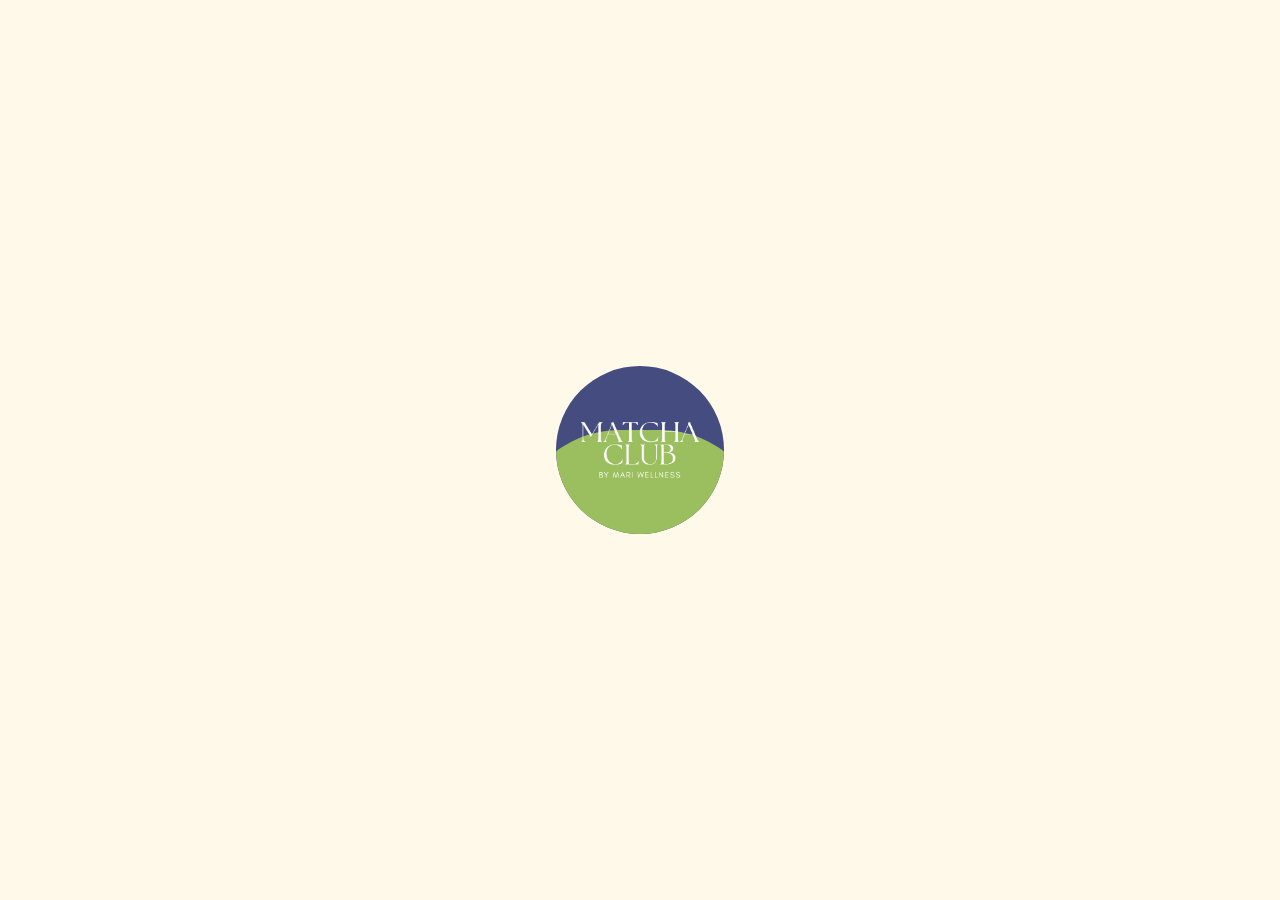
==== commit b811c4ef: "Guest menu: keep the МЕНЮ headline on one line on narrow phones The Unbounded display font is much w" ====
--- a/static/guest/index.html
+++ b/static/guest/index.html
@@ -9,7 +9,7 @@
     <link rel="preconnect" href="https://fonts.googleapis.com">
     <link rel="preconnect" href="https://fonts.gstatic.com" crossorigin>
     <link href="https://fonts.googleapis.com/css2?family=Cormorant+Garamond:ital,wght@1,500;1,600&family=Inter:wght@400;500;600;700&family=Unbounded:wght@500;700;800;900&display=swap" rel="stylesheet">
-    <link rel="stylesheet" href="styles.css?v=4">
+    <link rel="stylesheet" href="styles.css?v=5">
 </head>
 <body class="is-loading">
     <!-- Заставка: логотип «наливается» как матча в чашку -->
@@ -110,6 +110,6 @@
         </div>
     </div>
 
-    <script src="app.js?v=4"></script>
+    <script src="app.js?v=5"></script>
 </body>
 </html>
--- a/static/guest/styles.css
+++ b/static/guest/styles.css
@@ -117,13 +117,13 @@
 .site-logo { height: 34px; width: auto; transition: height 0.3s var(--out); }
 .site-header.scrolled .site-logo { height: 26px; }
 
-main { position: relative; z-index: 1; }
+main { position: relative; z-index: 1; overflow-x: clip; }
 
 /* ─── Hero ─── */
 .hero {
     position: relative;
     text-align: center;
-    padding: 34px 16px 30px;
+    padding: 62px 16px 30px;
     max-width: 820px;
     margin: 0 auto;
 }
@@ -138,9 +138,11 @@
 .hero-title {
     font-family: var(--display);
     font-weight: 900;
-    font-size: clamp(64px, 22vw, 150px);
+    /* Unbounded очень широкий: «МЕНЮ» должно влезать в одну строку даже на узких экранах */
+    font-size: clamp(48px, 17vw, 132px);
     line-height: 0.92;
-    letter-spacing: -0.04em;
+    letter-spacing: -0.05em;
+    white-space: nowrap;
     color: var(--indigo);
     margin-bottom: 14px;
 }
@@ -178,8 +180,8 @@
     transform: scale(0) rotate(-30deg);
 }
 .ready .sticker { animation: stickerIn 0.7s var(--spring) forwards, bob 4s ease-in-out 1.4s infinite; }
-.sticker-1 { top: 58px; left: 4%; background: var(--matcha); color: var(--indigo-deep); --r: -12deg; animation-delay: 0.7s, 1.4s !important; }
-.sticker-2 { top: 40px; right: 8%; background: var(--indigo); font-size: 26px; padding: 8px 12px; border-radius: 50%; --r: 10deg; animation-delay: 0.85s, 1.6s !important; }
+.sticker-1 { top: 10px; left: 5%; background: var(--matcha); color: var(--indigo-deep); --r: -12deg; animation-delay: 0.7s, 1.4s !important; }
+.sticker-2 { top: 6px; right: 7%; background: var(--indigo); font-size: 26px; padding: 8px 12px; border-radius: 50%; --r: 10deg; animation-delay: 0.85s, 1.6s !important; }
 .sticker-3 { bottom: 4px; right: 6%; background: var(--lilac); color: var(--indigo); --r: 7deg; animation-delay: 1s, 1.8s !important; }
 @keyframes stickerIn { to { opacity: 1; transform: rotate(var(--r)); } }
 @keyframes bob { 50% { translate: 0 -6px; } }
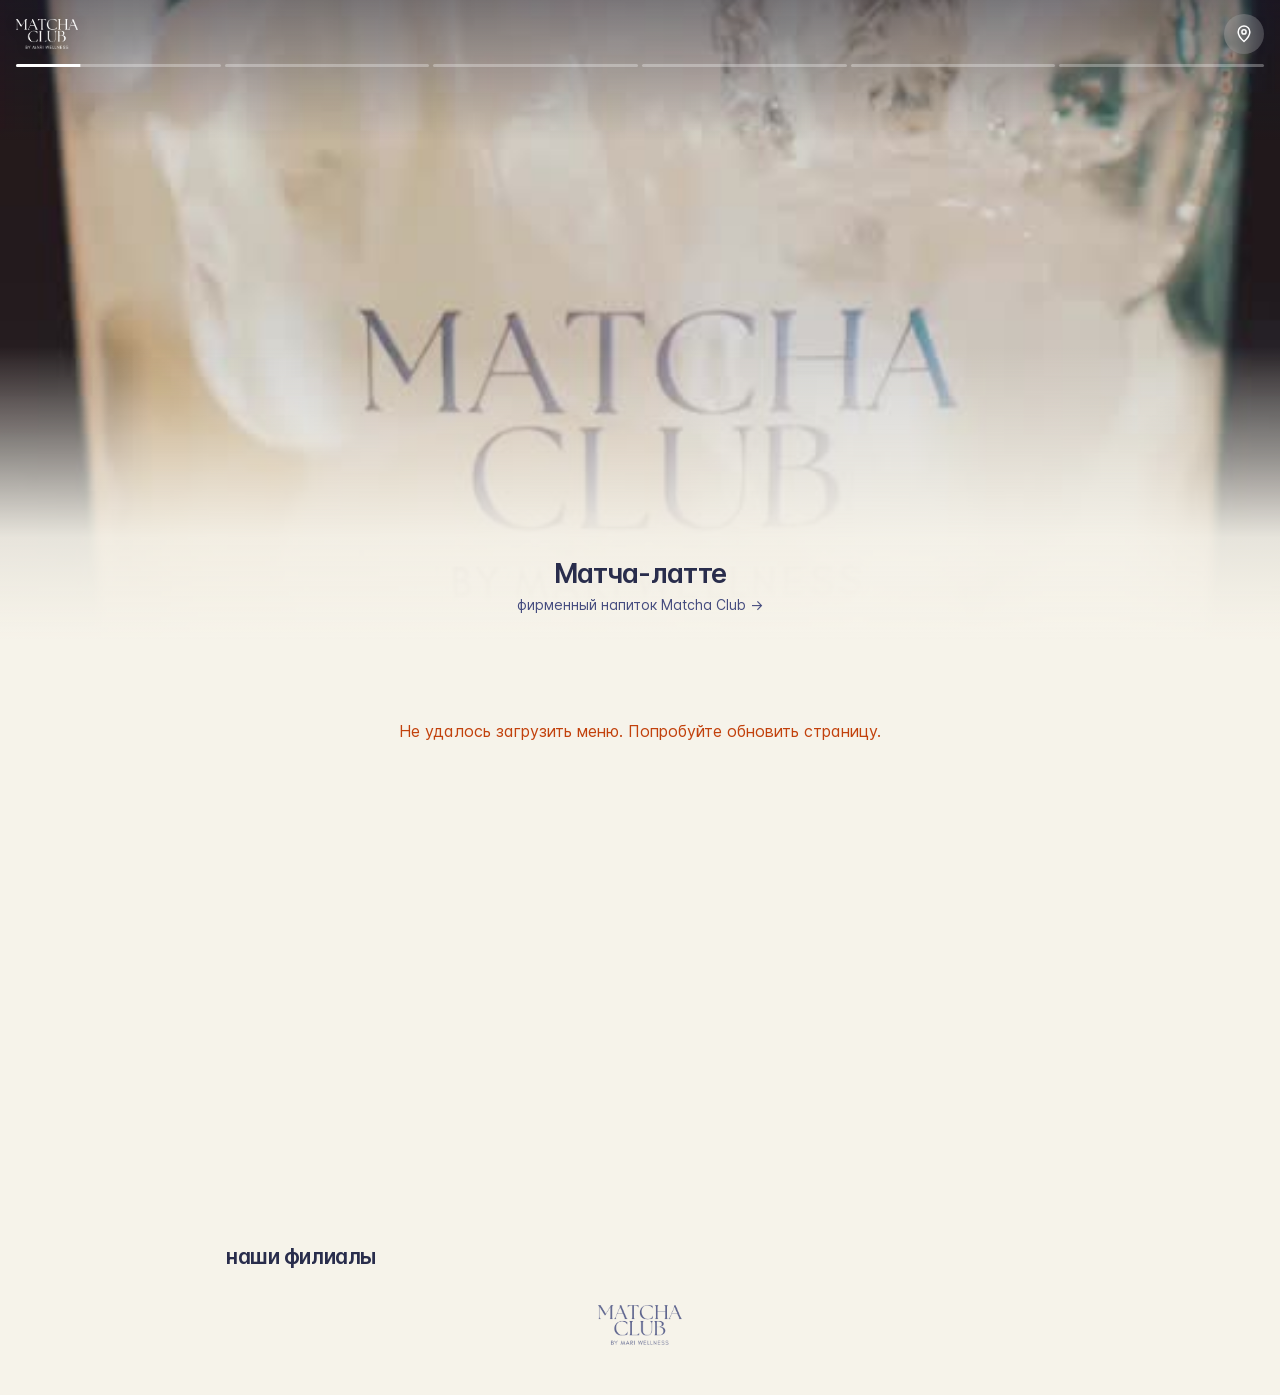
==== commit d004356b: "Guest menu: Drinkit-style redesign with video hero and brand colours - Full-bleed video banner (7 sh" ====
--- a/static/guest/index.html
+++ b/static/guest/index.html
@@ -3,113 +3,90 @@
 <head>
     <meta charset="UTF-8">
     <meta name="viewport" content="width=device-width, initial-scale=1.0, viewport-fit=cover">
-    <meta name="theme-color" content="#454C7F">
+    <meta name="theme-color" content="#F6F3EA">
     <title>Меню — Matcha Club</title>
     <meta name="description" content="Меню Matcha Club & Mari Wellness: фото, состав и КБЖУ каждого блюда.">
-    <link rel="preconnect" href="https://fonts.googleapis.com">
-    <link rel="preconnect" href="https://fonts.gstatic.com" crossorigin>
-    <link href="https://fonts.googleapis.com/css2?family=Cormorant+Garamond:ital,wght@1,500;1,600&family=Inter:wght@400;500;600;700&family=Unbounded:wght@500;700;800;900&display=swap" rel="stylesheet">
-    <link rel="stylesheet" href="styles.css?v=5">
+    <link rel="preload" href="fonts/Inter-var.woff2" as="font" type="font/woff2" crossorigin>
+    <link rel="preload" href="media/latte.jpg" as="image">
+    <link rel="stylesheet" href="styles.css?v=6">
 </head>
 <body class="is-loading">
-    <!-- Заставка: логотип «наливается» как матча в чашку -->
+    <!-- Заставка: индиго-экран с логотипом, как у приложений-кофеен -->
     <div id="splash" class="splash" aria-hidden="true">
-        <div class="splash-cup">
-            <div class="splash-fill"></div>
-            <img src="../img/logo_white.png" alt="" class="splash-logo">
+        <img src="../img/logo_white.png" alt="" class="splash-logo">
+    </div>
+
+    <!-- Видео-баннер -->
+    <section class="hero" id="hero" aria-label="Сезонное в Matcha Club">
+        <div class="hero-media" id="hero-media"></div>
+        <div class="hero-shade"></div>
+        <div class="hero-top">
+            <img src="../img/logo_white.png" alt="Matcha Club" class="hero-logo">
+            <a href="#site-footer" class="hero-btn" aria-label="Филиалы и контакты">
+                <svg viewBox="0 0 24 24" width="20" height="20" fill="none" stroke="currentColor" stroke-width="1.8" stroke-linecap="round" stroke-linejoin="round"><path d="M12 21s-7-6.2-7-11.5A7 7 0 0 1 19 9.5C19 14.8 12 21 12 21z"/><circle cx="12" cy="9.5" r="2.5"/></svg>
+            </a>
+        </div>
+        <div class="hero-progress" id="hero-progress"></div>
+        <button class="hero-caption" id="hero-caption" type="button">
+            <span class="hero-title" id="hero-title">&nbsp;</span>
+            <span class="hero-sub" id="hero-sub">&nbsp;</span>
+        </button>
+    </section>
+
+    <!-- Двухуровневые вкладки -->
+    <nav class="tabs" id="tabs" aria-label="Разделы меню">
+        <div class="tabs-main" id="tabs-main"></div>
+        <div class="tabs-sub" id="tabs-sub"></div>
+    </nav>
+
+    <main id="menu-root" class="menu-root">
+        <div class="skeleton" aria-hidden="true">
+            <div class="sk sk-title"></div>
+            <div class="sk-row"><div class="sk sk-mini"></div><div class="sk sk-mini"></div><div class="sk sk-mini"></div><div class="sk sk-mini"></div></div>
+            <div class="sk sk-title"></div>
+            <div class="sk-grid"><div class="sk sk-card"></div><div class="sk sk-card"></div><div class="sk sk-card"></div><div class="sk sk-card"></div></div>
+        </div>
+    </main>
+
+    <footer class="site-footer" id="site-footer">
+        <p id="philosophy-text" class="philosophy hidden"></p>
+        <div class="footer-title">наши филиалы</div>
+        <div id="branches-list" class="branches-list"></div>
+        <a id="instagram-link" href="#" target="_blank" rel="noopener" class="instagram-link hidden"></a>
+        <p id="allergy-note" class="allergy-note hidden"></p>
+        <img src="../img/logo_blue.png" alt="Matcha Club" class="footer-logo">
+    </footer>
+
+    <!-- Карточка блюда на весь экран -->
+    <div id="dish" class="dish" role="dialog" aria-modal="true" aria-labelledby="dish-name" hidden>
+        <div class="dish-bg" id="dish-bg"></div>
+        <div class="dish-shade"></div>
+        <div class="dish-head">
+            <div class="dish-grabber"></div>
+            <h2 id="dish-name" class="dish-name"></h2>
+            <button class="dish-close" id="dish-close" type="button" aria-label="Закрыть">
+                <svg viewBox="0 0 24 24" width="22" height="22" fill="none" stroke="currentColor" stroke-width="2" stroke-linecap="round"><path d="M6 6l12 12M18 6L6 18"/></svg>
+            </button>
+            <div id="dish-kbzhu" class="dish-kbzhu"></div>
+            <button id="dish-more-btn" class="dish-more-btn" type="button" aria-expanded="false">
+                подробнее
+                <svg viewBox="0 0 24 24" width="14" height="14" fill="none" stroke="currentColor" stroke-width="2.2" stroke-linecap="round" stroke-linejoin="round"><path d="M6 9l6 6 6-6"/></svg>
+            </button>
+            <div id="dish-more" class="dish-more">
+                <div class="dish-more-inner">
+                    <p id="dish-desc" class="dish-desc"></p>
+                    <p id="dish-ingredients" class="dish-ingredients"></p>
+                    <p id="dish-allergens" class="dish-allergens"></p>
+                    <p id="dish-price-note" class="dish-price-note"></p>
+                </div>
+            </div>
+        </div>
+        <div class="dish-bar">
+            <span id="dish-volume" class="dish-volume"></span>
+            <span id="dish-price" class="dish-price"></span>
         </div>
     </div>
 
-    <!-- Фоновые «пятна» с параллаксом -->
-    <div class="blobs" aria-hidden="true">
-        <span class="blob blob-1"></span>
-        <span class="blob blob-2"></span>
-        <span class="blob blob-3"></span>
-    </div>
-
-    <header id="site-header" class="site-header">
-        <img src="../img/logo_blue.png" alt="Matcha Club" class="site-logo">
-    </header>
-
-    <main id="main">
-        <section class="hero">
-            <div class="hero-kicker reveal-line"><span>Matcha Club &amp; Mari Wellness</span></div>
-            <h1 class="hero-title" aria-label="Меню">
-                <span class="hero-word" data-split>МЕНЮ</span>
-            </h1>
-            <p class="hero-sub reveal-line"><span>Тапните на&nbsp;карточку&nbsp;— покажем состав и&nbsp;КБЖУ</span></p>
-
-            <div class="hero-stickers" aria-hidden="true">
-                <span class="sticker sticker-1">matcha<br>time</span>
-                <span class="sticker sticker-2">🍵</span>
-                <span class="sticker sticker-3">wellness</span>
-            </div>
-        </section>
-
-        <div class="marquee" aria-hidden="true">
-            <div class="marquee-track">
-                <span>MATCHA</span><i>✦</i><span>CLUB</span><i>✦</i><span>WELLNESS</span><i>✦</i><span>CEREMONIAL&nbsp;GRADE</span><i>✦</i>
-                <span>MATCHA</span><i>✦</i><span>CLUB</span><i>✦</i><span>WELLNESS</span><i>✦</i><span>CEREMONIAL&nbsp;GRADE</span><i>✦</i>
-            </div>
-        </div>
-
-        <section id="fact-card" class="fact-card hidden">
-            <div class="fact-icon">💡</div>
-            <div>
-                <div class="fact-label">Знаете ли вы?</div>
-                <div id="fact-text" class="fact-text">Загрузка...</div>
-            </div>
-        </section>
-
-        <nav id="cat-nav" class="cat-nav">
-            <div id="cat-nav-inner" class="cat-nav-inner">
-                <span id="cat-indicator" class="cat-indicator"></span>
-            </div>
-        </nav>
-
-        <div id="menu-root">
-            <div class="loader"><div class="loader-dots"><i></i><i></i><i></i></div><p>Взбиваем меню...</p></div>
-        </div>
-    </main>
-
-    <section id="philosophy-card" class="philosophy-card hidden">
-        <p id="philosophy-text"></p>
-    </section>
-
-    <footer class="site-footer">
-        <img src="../img/logo_white.png" alt="Matcha Club" class="footer-logo">
-        <a id="instagram-link" href="#" target="_blank" rel="noopener" class="instagram-link hidden"></a>
-
-        <div class="branches-title">Наши филиалы</div>
-        <div id="branches-list" class="branches-list"></div>
-
-        <p id="allergy-note" class="allergy-note"></p>
-    </footer>
-
-    <!-- Детальная карточка блюда -->
-    <div id="dish-modal" class="dish-modal" role="dialog" aria-modal="true" aria-labelledby="dish-modal-name">
-        <div class="dish-modal-backdrop"></div>
-        <div class="dish-modal-sheet" id="dish-modal-sheet">
-            <div class="dish-modal-grabber"></div>
-            <button class="dish-modal-close" id="dish-modal-close" aria-label="Закрыть">✕</button>
-            <div class="dish-modal-photo" id="dish-modal-photo"></div>
-            <div class="dish-modal-body">
-                <div class="dish-modal-name-row stagger">
-                    <h2 id="dish-modal-name"></h2>
-                    <span id="dish-modal-volume" class="dish-modal-volume"></span>
-                </div>
-                <div class="dish-modal-price-row stagger">
-                    <span id="dish-modal-price" class="dish-modal-price"></span>
-                    <span id="dish-modal-price-note" class="dish-modal-price-note"></span>
-                </div>
-                <p id="dish-modal-desc" class="dish-modal-desc stagger"></p>
-                <div id="dish-modal-kbzhu" class="kbzhu-row stagger"></div>
-                <p id="dish-modal-ingredients" class="dish-modal-ingredients stagger"></p>
-                <p id="dish-modal-allergens" class="item-allergens stagger"></p>
-            </div>
-        </div>
-    </div>
-
-    <script src="app.js?v=5"></script>
+    <script src="app.js?v=6"></script>
 </body>
 </html>
--- a/static/guest/styles.css
+++ b/static/guest/styles.css
@@ -1,817 +1,587 @@
 /* ─────────────────────────────────────────────────────────────
-   Гостевое меню Matcha Club — смелая «drinkit»-подача:
-   крупная типографика, цветные секции-листы, стикеры и моушен.
-   Фирменные цвета: индиго логотипа, крем, матча.
+   Гостевое меню Matcha Club в духе приложений-кофеен (Drinkit):
+   видео-баннер, двухуровневые вкладки, светлые карточки и
+   полноэкранная карточка блюда. Фирменные цвета и шрифт Inter.
    ───────────────────────────────────────────────────────────── */
+@font-face {
+    font-family: 'Inter';
+    src: url('fonts/Inter-var.woff2') format('woff2-variations'), url('fonts/Inter-var.woff2') format('woff2');
+    font-weight: 100 900;
+    font-style: normal;
+    font-display: swap;
+}
+
 :root {
-    --indigo: #454C7F;        /* цвет логотипа */
-    --indigo-deep: #292D4C;
-    --cream: #FFF9E9;
-    --paper: #FFFDF6;
-    --matcha: #9BBF5E;        /* яркая матча для акцентов */
-    --matcha-deep: #5F7F3A;
-    --matcha-soft: #E3EDC9;
-    --lilac: #D8DBF4;
-    --gold: #F4E3A1;
-    --text: #292D4C;
-    --muted: #6E7192;
-
-    --display: 'Unbounded', 'Inter', system-ui, sans-serif;
-    --body: 'Inter', system-ui, sans-serif;
-    --serif: 'Cormorant Garamond', Georgia, serif;
-
-    --spring: cubic-bezier(0.34, 1.56, 0.64, 1);
-    --out: cubic-bezier(0.22, 1, 0.36, 1);
-    --radius: 28px;
+    --bg: #F6F3EA;           /* тёплый крем вместо холодного серого */
+    --card: #FFFFFF;
+    --ink: #292D4C;          /* тёмное индиго */
+    --indigo: #454C7F;       /* цвет логотипа */
+    --muted: #9C9EB6;
+    --faint: #C9CAD8;
+    --line: rgba(41, 45, 76, 0.07);
+    --matcha: #8DB255;
+    --matcha-soft: #E8F0D8;
+    --shadow: 0 1px 2px rgba(41, 45, 76, 0.04), 0 6px 20px rgba(41, 45, 76, 0.05);
+
+    --ease: cubic-bezier(0.22, 1, 0.36, 1);
+    --spring: cubic-bezier(0.34, 1.4, 0.64, 1);
+    --r: 22px;
 }
 
 * { box-sizing: border-box; margin: 0; padding: 0; -webkit-tap-highlight-color: transparent; }
 html { scroll-behavior: smooth; }
-
 body {
-    font-family: var(--body);
-    background: var(--cream);
-    color: var(--text);
-    line-height: 1.5;
+    font-family: 'Inter', system-ui, -apple-system, sans-serif;
+    font-feature-settings: 'cv11', 'ss01';
+    background: var(--bg);
+    color: var(--ink);
+    line-height: 1.4;
     -webkit-font-smoothing: antialiased;
     overflow-x: hidden;
 }
-body.is-loading { overflow: hidden; }
+body.is-loading, body.dish-open { overflow: hidden; }
+button { font: inherit; color: inherit; background: none; border: 0; cursor: pointer; }
+.hidden { display: none !important; }
 
 /* ─── Заставка ─── */
 .splash {
     position: fixed;
     inset: 0;
-    z-index: 200;
+    z-index: 300;
+    background: var(--indigo);
     display: flex;
     align-items: center;
     justify-content: center;
-    background: var(--cream);
-    transition: opacity 0.5s ease 0.15s, visibility 0s linear 0.65s;
-}
-.splash-cup {
-    position: relative;
-    width: 168px;
-    height: 168px;
-    border-radius: 50%;
-    background: var(--indigo);
-    overflow: hidden;
-    display: flex;
-    align-items: center;
-    justify-content: center;
-    animation: cupPop 0.6s var(--spring) both;
-    transition: transform 0.6s var(--out);
-}
-.splash-fill {
-    position: absolute;
-    left: -25%;
-    width: 150%;
-    height: 150%;
-    top: 100%;
-    background: var(--matcha);
-    border-radius: 42%;
-    animation: fillUp 1.1s var(--out) 0.25s forwards, wave 3s linear infinite;
-}
-.splash-logo {
-    position: relative;
-    width: 70%;
-    opacity: 0;
-    animation: fadeUp 0.6s var(--out) 0.7s forwards;
-}
-.splash.done { opacity: 0; visibility: hidden; }
-.splash.done .splash-cup { transform: scale(7); }
-
-@keyframes cupPop { from { transform: scale(0.3); opacity: 0; } to { transform: scale(1); opacity: 1; } }
-@keyframes fillUp { to { top: 38%; } }
-@keyframes wave { to { rotate: 360deg; } }
-@keyframes fadeUp { from { opacity: 0; transform: translateY(12px); } to { opacity: 1; transform: none; } }
-
-/* ─── Фоновые пятна ─── */
-.blobs { position: fixed; inset: 0; z-index: -1; pointer-events: none; overflow: hidden; }
-.blob {
-    position: absolute;
-    border-radius: 50%;
-    filter: blur(60px);
-    opacity: 0.55;
-    will-change: transform;
-}
-.blob-1 { width: 320px; height: 320px; background: var(--matcha-soft); top: -80px; left: -100px; animation: drift 14s ease-in-out infinite alternate; }
-.blob-2 { width: 280px; height: 280px; background: var(--lilac); top: 180px; right: -120px; animation: drift 18s ease-in-out infinite alternate-reverse; }
-.blob-3 { width: 220px; height: 220px; background: var(--gold); top: 520px; left: 30%; opacity: 0.35; animation: drift 16s ease-in-out infinite alternate; }
-@keyframes drift { to { translate: 40px 60px; scale: 1.15; } }
-
-/* ─── Шапка ─── */
-.site-header {
-    position: sticky;
-    top: 0;
-    z-index: 40;
-    display: flex;
-    justify-content: center;
-    padding: 14px 20px;
-    background: rgba(255, 249, 233, 0.82);
-    backdrop-filter: blur(14px) saturate(1.4);
-    -webkit-backdrop-filter: blur(14px) saturate(1.4);
-    transition: padding 0.3s var(--out), box-shadow 0.3s ease;
-}
-.site-header.scrolled { padding: 9px 20px; box-shadow: 0 6px 24px rgba(41, 45, 76, 0.08); }
-.site-logo { height: 34px; width: auto; transition: height 0.3s var(--out); }
-.site-header.scrolled .site-logo { height: 26px; }
-
-main { position: relative; z-index: 1; overflow-x: clip; }
-
-/* ─── Hero ─── */
+    transition: transform 0.7s var(--ease), border-radius 0.7s var(--ease);
+}
+.splash-logo { width: 46%; max-width: 220px; animation: splashIn 0.9s var(--spring) both; }
+.splash.done { transform: translateY(-100%); border-radius: 0 0 40px 40px; }
+@keyframes splashIn { from { opacity: 0; transform: scale(0.7); } to { opacity: 1; transform: none; } }
+
+/* ─── Видео-баннер ─── */
 .hero {
     position: relative;
-    text-align: center;
-    padding: 62px 16px 30px;
-    max-width: 820px;
-    margin: 0 auto;
-}
-.hero-kicker {
-    font-size: 11px;
-    font-weight: 700;
-    text-transform: uppercase;
-    letter-spacing: 0.22em;
-    color: var(--matcha-deep);
-    margin-bottom: 8px;
-}
-.hero-title {
-    font-family: var(--display);
-    font-weight: 900;
-    /* Unbounded очень широкий: «МЕНЮ» должно влезать в одну строку даже на узких экранах */
-    font-size: clamp(48px, 17vw, 132px);
-    line-height: 0.92;
-    letter-spacing: -0.05em;
-    white-space: nowrap;
-    color: var(--indigo);
-    margin-bottom: 14px;
-}
-.hero-word { display: inline-block; }
-.hero-word .ch {
-    display: inline-block;
-    transform: translateY(110%) rotate(12deg);
+    height: min(74vh, 640px);
+    min-height: 420px;
+    overflow: hidden;
+    background: var(--indigo);
+}
+.hero-media { position: absolute; inset: 0; will-change: transform; }
+.hero-slide {
+    position: absolute;
+    inset: 0;
     opacity: 0;
-}
-.ready .hero-word .ch {
-    animation: charIn 0.9s var(--spring) forwards;
-    animation-delay: calc(var(--ci) * 70ms + 100ms);
-}
-@keyframes charIn { to { transform: none; opacity: 1; } }
-.hero-word .ch:nth-child(2) { color: var(--matcha); }
-
-.hero-sub { font-size: 14.5px; color: var(--muted); max-width: 300px; margin: 0 auto; }
-
-.reveal-line { overflow: hidden; }
-.reveal-line > span { display: inline-block; transform: translateY(100%); }
-.ready .reveal-line > span { animation: lineUp 0.8s var(--out) 0.45s forwards; }
-@keyframes lineUp { to { transform: none; } }
-
-.hero-stickers { position: absolute; inset: 0; pointer-events: none; }
-.sticker {
-    position: absolute;
-    font-family: var(--display);
-    font-weight: 800;
-    font-size: 11px;
-    line-height: 1.05;
-    text-transform: uppercase;
-    padding: 9px 12px;
-    border-radius: 16px;
-    opacity: 0;
-    transform: scale(0) rotate(-30deg);
-}
-.ready .sticker { animation: stickerIn 0.7s var(--spring) forwards, bob 4s ease-in-out 1.4s infinite; }
-.sticker-1 { top: 10px; left: 5%; background: var(--matcha); color: var(--indigo-deep); --r: -12deg; animation-delay: 0.7s, 1.4s !important; }
-.sticker-2 { top: 6px; right: 7%; background: var(--indigo); font-size: 26px; padding: 8px 12px; border-radius: 50%; --r: 10deg; animation-delay: 0.85s, 1.6s !important; }
-.sticker-3 { bottom: 4px; right: 6%; background: var(--lilac); color: var(--indigo); --r: 7deg; animation-delay: 1s, 1.8s !important; }
-@keyframes stickerIn { to { opacity: 1; transform: rotate(var(--r)); } }
-@keyframes bob { 50% { translate: 0 -6px; } }
-
-/* ─── Бегущая строка ─── */
-.marquee {
-    background: var(--indigo);
-    color: var(--cream);
-    overflow: hidden;
-    padding: 12px 0;
-    transform: rotate(-2deg);
-    margin: 10px -10px 30px;
-    box-shadow: 0 10px 30px rgba(69, 76, 127, 0.25);
-}
-.marquee-track {
-    display: flex;
-    gap: 18px;
-    width: max-content;
-    font-family: var(--display);
-    font-weight: 800;
-    font-size: 15px;
-    letter-spacing: 0.04em;
-    animation: marquee 22s linear infinite;
-}
-.marquee-track i { font-style: normal; color: var(--matcha); }
-@keyframes marquee { to { transform: translateX(-50%); } }
-
-/* ─── Факт ─── */
-.fact-card {
-    display: flex;
-    gap: 14px;
-    align-items: flex-start;
-    max-width: 792px;
-    margin: 0 14px 26px;
-    background: var(--matcha-soft);
-    border-radius: var(--radius);
-    padding: 18px 20px;
-    position: relative;
-    overflow: hidden;
-}
-@media (min-width: 820px) { .fact-card { margin: 0 auto 26px; } }
-.fact-card.hidden { display: none; }
-.fact-card::after {
-    content: '';
-    position: absolute;
-    right: -30px; top: -30px;
-    width: 110px; height: 110px;
-    border-radius: 50%;
-    background: var(--matcha);
-    opacity: 0.35;
-}
-.fact-icon { font-size: 26px; line-height: 1; animation: bob 3s ease-in-out infinite; }
-.fact-label {
-    font-family: var(--display);
-    font-size: 10.5px;
-    font-weight: 700;
-    text-transform: uppercase;
-    letter-spacing: 0.08em;
-    color: var(--matcha-deep);
-    margin-bottom: 4px;
-}
-.fact-text { font-size: 14.5px; line-height: 1.5; position: relative; z-index: 1; }
-
-/* ─── Навигация по категориям ─── */
-.cat-nav {
-    position: sticky;
-    top: 44px; /* высота сжатой шапки */
-    z-index: 35;
-    padding: 10px 0;
-    background: rgba(255, 249, 233, 0.86);
-    backdrop-filter: blur(14px);
-    -webkit-backdrop-filter: blur(14px);
-}
-.cat-nav-inner {
-    position: relative;
-    display: flex;
-    gap: 6px;
-    overflow-x: auto;
-    padding: 2px 14px;
-    scrollbar-width: none;
-    max-width: 820px;
-    margin: 0 auto;
-}
-.cat-nav-inner::-webkit-scrollbar { display: none; }
-.cat-indicator {
-    position: absolute;
-    top: 2px;
-    left: 0;
-    height: calc(100% - 4px);
-    width: 0;
-    border-radius: 999px;
-    background: var(--indigo);
-    box-shadow: 0 6px 18px rgba(69, 76, 127, 0.35);
-    transition: transform 0.45s var(--spring), width 0.45s var(--spring);
-    z-index: 0;
-}
-.cat-chip {
-    position: relative;
-    z-index: 1;
-    flex: none;
-    white-space: nowrap;
-    background: transparent;
-    border: 1.5px solid rgba(69, 76, 127, 0.18);
-    border-radius: 999px;
-    padding: 9px 16px;
-    font-family: var(--display);
-    font-size: 12px;
-    font-weight: 700;
-    color: var(--indigo);
-    cursor: pointer;
-    transition: color 0.3s ease, border-color 0.3s ease, transform 0.2s var(--spring);
-}
-.cat-chip:active { transform: scale(0.92); }
-.cat-chip.active { color: var(--cream); border-color: transparent; }
-
-/* ─── Секции-листы ─── */
-#menu-root { position: relative; }
-.menu-section {
-    --sec-bg: var(--cream);
-    --sec-fg: var(--indigo);
-    --sec-accent: var(--matcha);
-    position: relative;
-    background: var(--sec-bg);
-    color: var(--sec-fg);
-    border-radius: 40px 40px 0 0;
-    margin-top: -28px;
-    padding: 34px 0 60px;
-    scroll-margin-top: 96px;
-    overflow: hidden;
-    box-shadow: 0 -12px 30px rgba(41, 45, 76, 0.08);
-}
-.menu-section:first-child { margin-top: 0; }
-.menu-section.theme-indigo { --sec-bg: var(--indigo); --sec-fg: var(--cream); --sec-accent: var(--matcha); }
-.menu-section.theme-matcha { --sec-bg: var(--matcha); --sec-fg: var(--indigo-deep); --sec-accent: var(--indigo); }
-.menu-section.theme-lilac  { --sec-bg: var(--lilac);  --sec-fg: var(--indigo); --sec-accent: var(--matcha-deep); }
-.menu-section.theme-cream  { --sec-bg: var(--paper);  --sec-fg: var(--indigo); --sec-accent: var(--matcha); }
-.menu-section.theme-deep   { --sec-bg: var(--indigo-deep); --sec-fg: var(--cream); --sec-accent: var(--gold); }
-
-.section-ghost {
-    position: absolute;
-    top: 6px;
-    left: 0;
-    white-space: nowrap;
-    font-family: var(--display);
-    font-weight: 900;
-    font-size: 96px;
-    line-height: 1;
-    text-transform: uppercase;
-    color: transparent;
-    -webkit-text-stroke: 1.5px currentColor;
-    opacity: 0.12;
-    pointer-events: none;
-    will-change: transform;
-}
-
-.section-inner { position: relative; max-width: 820px; margin: 0 auto; padding: 0 14px; }
-
-.menu-section-head {
-    display: flex;
-    align-items: center;
-    gap: 12px;
-    margin: 30px 4px 22px;
-}
-.menu-section-head h2 {
-    font-family: var(--display);
-    font-weight: 800;
-    font-size: clamp(26px, 7.5vw, 40px);
-    line-height: 1.02;
-    letter-spacing: -0.02em;
-    text-transform: uppercase;
-}
-.menu-section-head .count {
-    flex: none;
-    min-width: 34px;
-    height: 34px;
-    padding: 0 8px;
-    border-radius: 999px;
-    display: inline-flex;
-    align-items: center;
-    justify-content: center;
-    font-family: var(--display);
-    font-size: 13px;
-    font-weight: 700;
-    background: var(--sec-accent);
-    color: var(--sec-bg);
-    transform: rotate(-8deg);
-}
-.menu-section-head .head-line {
-    display: inline-block;
-    transform: translateY(100%);
-    opacity: 0;
-    transition: transform 0.8s var(--spring), opacity 0.5s ease;
-}
-.menu-section.in-view .head-line { transform: none; opacity: 1; }
-.menu-section-head .head-mask { overflow: hidden; padding-bottom: 4px; }
-
-/* ─── Карточки ─── */
-.item-grid {
-    display: grid;
-    grid-template-columns: 1fr 1fr;
-    gap: 12px;
-}
-
-.item-card {
-    position: relative;
-    display: flex;
-    flex-direction: column;
-    background: var(--paper);
-    color: var(--indigo-deep);
-    border-radius: var(--radius);
-    padding: 8px 8px 12px;
-    cursor: pointer;
-    box-shadow: 0 10px 28px rgba(41, 45, 76, 0.12);
-    opacity: 0;
-    transform: translateY(46px) rotate(var(--tilt, -2deg)) scale(0.94);
-    transition: opacity 0.6s ease, transform 0.8s var(--spring), box-shadow 0.3s ease;
-    transition-delay: calc(var(--i, 0) * 70ms);
-    will-change: transform;
-}
-.item-card:nth-child(even) { --tilt: 2deg; }
-.item-card.shown { opacity: 1; transform: none; transition-delay: calc(var(--i, 0) * 70ms), calc(var(--i, 0) * 70ms), 0s; }
-.item-card.shown:active { transform: scale(0.95); transition: transform 0.15s ease; }
-
-.item-photo {
-    position: relative;
-    aspect-ratio: 1 / 1;
-    border-radius: 22px;
-    overflow: hidden;
-    background: linear-gradient(140deg, var(--matcha-soft), var(--lilac));
-}
-.item-photo img {
+    transform: scale(1.08);
+    transition: opacity 0.9s ease, transform 7s linear;
+}
+.hero-slide.active { opacity: 1; transform: scale(1); }
+.hero-slide video, .hero-slide img {
     position: absolute;
     inset: 0;
     width: 100%;
     height: 100%;
     object-fit: cover;
-    transform: scale(1.08);
-    transition: transform 0.9s var(--out);
-}
-.item-card.shown .item-photo img { transform: scale(1); }
-@media (hover: hover) {
-    .item-card:hover { box-shadow: 0 18px 40px rgba(41, 45, 76, 0.22); }
-    .item-card:hover .item-photo img { transform: scale(1.07); }
-}
-.item-photo-placeholder {
-    position: absolute;
-    inset: 0;
-    display: flex;
-    align-items: center;
-    justify-content: center;
-    font-size: 44px;
-}
-
-.item-card-body { padding: 10px 6px 0; display: flex; flex-direction: column; flex: 1; }
-.item-card-name {
-    font-family: var(--display);
-    font-size: 13px;
-    font-weight: 700;
-    line-height: 1.22;
-    letter-spacing: -0.01em;
-    margin-bottom: 4px;
-    display: -webkit-box;
-    -webkit-line-clamp: 3;
-    -webkit-box-orient: vertical;
-    overflow: hidden;
-}
-.item-card-kcal { font-size: 11.5px; color: var(--muted); font-weight: 500; }
-.item-card-foot {
-    margin-top: auto;
-    padding-top: 10px;
+}
+.hero-shade {
+    position: absolute;
+    inset: 0;
+    pointer-events: none;
+    background:
+        linear-gradient(to bottom, rgba(20, 22, 40, 0.45) 0%, rgba(20, 22, 40, 0) 22%),
+        linear-gradient(to top, var(--bg) 0%, rgba(246, 243, 234, 0.92) 16%, rgba(246, 243, 234, 0) 46%);
+}
+.hero-top {
+    position: absolute;
+    top: 0; left: 0; right: 0;
+    padding: calc(14px + env(safe-area-inset-top)) 16px 0;
     display: flex;
     align-items: center;
     justify-content: space-between;
+    z-index: 3;
+}
+.hero-logo { height: 30px; width: auto; filter: drop-shadow(0 1px 6px rgba(0,0,0,0.25)); }
+.hero-btn {
+    width: 40px; height: 40px;
+    border-radius: 50%;
+    display: flex; align-items: center; justify-content: center;
+    color: #fff;
+    background: rgba(255, 255, 255, 0.18);
+    backdrop-filter: blur(10px);
+    -webkit-backdrop-filter: blur(10px);
+}
+.hero-progress {
+    position: absolute;
+    top: calc(64px + env(safe-area-inset-top));
+    left: 16px; right: 16px;
+    display: flex;
+    gap: 4px;
+    z-index: 3;
+}
+.hero-progress i {
+    flex: 1;
+    height: 2.5px;
+    border-radius: 2px;
+    background: rgba(255, 255, 255, 0.3);
+    overflow: hidden;
+}
+.hero-progress i::after {
+    content: '';
+    display: block;
+    height: 100%;
+    width: 100%;
+    background: #fff;
+    transform: scaleX(var(--p, 0));
+    transform-origin: left;
+}
+.hero-caption {
+    position: absolute;
+    left: 0; right: 0; bottom: 26px;
+    z-index: 3;
+    display: flex;
+    flex-direction: column;
+    align-items: center;
     gap: 6px;
-}
-.item-card-price {
-    font-family: var(--display);
-    font-size: 13px;
-    font-weight: 800;
+    padding: 0 24px;
+    text-align: center;
+    will-change: transform, opacity;
+}
+.hero-title {
+    font-size: 27px;
+    font-weight: 600;
+    letter-spacing: -0.025em;
+    line-height: 1.1;
+    color: var(--ink);
+}
+.hero-sub { font-size: 14px; color: var(--indigo); opacity: 0.75; }
+.hero-caption.swap .hero-title,
+.hero-caption.swap .hero-sub { animation: capIn 0.7s var(--ease) both; }
+.hero-caption.swap .hero-sub { animation-delay: 0.08s; }
+@keyframes capIn { from { opacity: 0; transform: translateY(14px); filter: blur(4px); } to { opacity: 1; transform: none; filter: none; } }
+
+/* ─── Вкладки ─── */
+.tabs {
+    position: sticky;
+    top: 0;
+    z-index: 50;
+    background: var(--bg);
+    padding-top: env(safe-area-inset-top);
+    transition: box-shadow 0.3s ease;
+}
+.tabs.stuck { box-shadow: 0 8px 24px rgba(41, 45, 76, 0.06); }
+.tabs-main, .tabs-sub {
+    display: flex;
+    overflow-x: auto;
+    scrollbar-width: none;
+    white-space: nowrap;
+    padding: 0 16px;
+}
+.tabs-main::-webkit-scrollbar, .tabs-sub::-webkit-scrollbar { display: none; }
+.tabs-main { gap: 20px; padding-top: 12px; }
+.tabs-sub { gap: 16px; padding-top: 8px; padding-bottom: 12px; }
+.tab-main {
+    font-size: 21px;
+    font-weight: 600;
+    letter-spacing: -0.02em;
+    color: var(--faint);
+    transition: color 0.3s ease;
+}
+.tab-main.active { color: var(--ink); }
+.tab-sub {
+    font-size: 13.5px;
+    font-weight: 500;
+    color: var(--muted);
+    transition: color 0.3s ease;
+}
+.tab-sub.active { color: var(--ink); }
+.tabs-sub.fade { animation: subIn 0.45s var(--ease); }
+@keyframes subIn { from { opacity: 0; transform: translateX(16px); } to { opacity: 1; transform: none; } }
+
+/* ─── Разделы ─── */
+.menu-root { padding-bottom: 20px; min-height: 60vh; }
+.section { padding: 22px 0 6px; scroll-margin-top: 92px; }
+.section-title {
+    font-size: 21px;
+    font-weight: 600;
+    letter-spacing: -0.02em;
+    padding: 0 16px 14px;
+    text-transform: lowercase;
+}
+.section-title::first-letter { text-transform: lowercase; }
+
+/* Появление при прокрутке */
+.rise { opacity: 0; transform: translateY(22px); transition: opacity 0.6s ease, transform 0.7s var(--ease); transition-delay: calc(var(--d, 0) * 60ms); }
+.rise.in { opacity: 1; transform: none; }
+
+/* Горизонтальные ленты */
+.rail {
+    display: flex;
+    gap: 10px;
+    overflow-x: auto;
+    scroll-snap-type: x mandatory;
+    scroll-padding: 0 16px;
+    padding: 2px 16px 10px;
+    scrollbar-width: none;
+}
+.rail::-webkit-scrollbar { display: none; }
+.rail > * { scroll-snap-align: start; flex: none; }
+
+/* Маленькие карточки «популярное» */
+.mini {
+    width: 112px;
+    background: var(--card);
+    border-radius: 18px;
+    padding: 8px 8px 10px;
+    box-shadow: var(--shadow);
+    text-align: left;
+    display: flex;
+    flex-direction: column;
+    transition: transform 0.25s var(--spring);
+}
+.mini:active { transform: scale(0.95); }
+.mini .ph { aspect-ratio: 1; border-radius: 13px; }
+.mini-name {
+    font-size: 12.5px;
+    font-weight: 500;
+    line-height: 1.25;
+    margin: 8px 2px 10px;
+    display: -webkit-box;
+    -webkit-line-clamp: 2;
+    -webkit-box-orient: vertical;
+    overflow: hidden;
+    min-height: 2.5em;
+}
+
+/* Большие карточки-обложки */
+.poster {
+    position: relative;
+    width: 68vw;
+    max-width: 290px;
+    aspect-ratio: 3 / 4;
+    border-radius: 26px;
+    overflow: hidden;
+    color: #fff;
+    text-align: left;
+    background: var(--indigo);
+    transition: transform 0.3s var(--spring);
+}
+.poster:active { transform: scale(0.97); }
+.poster .ph { position: absolute; inset: 0; border-radius: 0; }
+.poster::after {
+    content: '';
+    position: absolute;
+    inset: 0;
+    background: linear-gradient(to top, rgba(28, 30, 54, 0.78) 0%, rgba(28, 30, 54, 0.15) 45%, transparent 70%);
+}
+.poster-body { position: absolute; left: 16px; right: 16px; bottom: 16px; z-index: 1; }
+.poster-name { font-size: 16px; font-weight: 600; line-height: 1.2; margin-bottom: 8px; letter-spacing: -0.01em; }
+.poster-foot { display: flex; align-items: center; justify-content: space-between; }
+.poster-price { font-size: 14px; font-weight: 500; opacity: 0.95; }
+.poster-go {
+    width: 32px; height: 32px; border-radius: 50%;
+    background: #fff; color: var(--ink);
+    display: flex; align-items: center; justify-content: center;
+}
+
+/* Плашка-факт */
+.promo {
+    margin: 4px 16px 0;
+    background: var(--card);
+    border-radius: var(--r);
+    padding: 18px 110px 18px 18px;
+    position: relative;
+    overflow: hidden;
+    box-shadow: var(--shadow);
+    min-height: 92px;
+}
+.promo-label { font-size: 12px; font-weight: 600; color: var(--matcha); margin-bottom: 4px; text-transform: lowercase; }
+.promo-text { font-size: 14.5px; line-height: 1.4; }
+.promo-art {
+    position: absolute;
+    right: 8px; top: 50%;
+    width: 92px; height: 92px;
+    margin-top: -46px;
+    border-radius: 50%;
+    background: radial-gradient(circle at 35% 30%, #C7DDA0, var(--matcha) 70%);
+    display: flex; align-items: center; justify-content: center;
+    font-size: 44px;
+    animation: float 5s ease-in-out infinite;
+    box-shadow: inset -6px -8px 18px rgba(69, 76, 127, 0.18);
+}
+@keyframes float { 50% { transform: translateY(-6px) rotate(-6deg); } }
+
+/* Сетка блюд */
+.grid {
+    display: grid;
+    grid-template-columns: 1fr 1fr;
+    gap: 10px;
+    padding: 0 16px;
+}
+.card {
+    background: var(--card);
+    border-radius: var(--r);
+    box-shadow: var(--shadow);
+    padding: 8px 8px 12px;
+    display: flex;
+    flex-direction: column;
+    text-align: left;
+    transition: transform 0.25s var(--spring);
+}
+.card:active { transform: scale(0.96); }
+.card .ph { aspect-ratio: 1; border-radius: 16px; }
+.card-name {
+    font-size: 14.5px;
+    font-weight: 500;
+    line-height: 1.25;
+    letter-spacing: -0.01em;
+    margin: 10px 6px 0;
+    display: -webkit-box;
+    -webkit-line-clamp: 2;
+    -webkit-box-orient: vertical;
+    overflow: hidden;
+}
+.card-meta { font-size: 12px; color: var(--muted); margin: 3px 6px 0; }
+.card-foot { margin: auto 6px 0; padding-top: 12px; }
+/* Первая позиция раздела с нечётным числом блюд — широкая, как в Drinkit */
+.card.wide { grid-column: 1 / -1; flex-direction: row; align-items: stretch; gap: 12px; }
+.card.wide .ph { width: 44%; flex: none; }
+.card.wide .card-body { display: flex; flex-direction: column; flex: 1; padding: 6px 0 0; }
+.card.wide .card-name { -webkit-line-clamp: 3; font-size: 15.5px; }
+
+.price-row { display: flex; align-items: center; justify-content: space-between; gap: 6px; }
+.price { font-size: 14px; font-weight: 600; white-space: nowrap; }
+.chev { color: var(--faint); flex: none; }
+
+.hit {
+    position: absolute;
+    top: 8px; left: 8px;
+    z-index: 1;
+    font-size: 11px;
+    font-weight: 600;
+    color: var(--ink);
     background: var(--matcha-soft);
-    color: var(--indigo-deep);
-    padding: 7px 11px;
+    padding: 4px 9px;
     border-radius: 999px;
-    white-space: nowrap;
-}
-.item-card-plus {
+}
+
+/* Фото с плавной подгрузкой */
+.ph {
+    position: relative;
+    overflow: hidden;
+    background: linear-gradient(135deg, #EEF0F6, #E7EEDB);
+}
+.ph img {
+    position: absolute;
+    inset: 0;
+    width: 100%; height: 100%;
+    object-fit: cover;
+    opacity: 0;
+    transform: scale(1.06);
+    transition: opacity 0.5s ease, transform 0.9s var(--ease);
+}
+.ph img.loaded { opacity: 1; transform: none; }
+.ph-empty { position: absolute; inset: 0; display: flex; align-items: center; justify-content: center; font-size: 34px; opacity: 0.5; }
+
+/* ─── Скелетон загрузки ─── */
+.skeleton { padding: 22px 16px; }
+.sk { background: #ECE8DD; border-radius: 16px; position: relative; overflow: hidden; }
+.sk::after {
+    content: '';
+    position: absolute; inset: 0;
+    background: linear-gradient(90deg, transparent, rgba(255,255,255,0.6), transparent);
+    transform: translateX(-100%);
+    animation: shimmer 1.3s infinite;
+}
+@keyframes shimmer { to { transform: translateX(100%); } }
+.sk-title { width: 46%; height: 22px; margin: 6px 0 16px; border-radius: 8px; }
+.sk-row { display: flex; gap: 10px; margin-bottom: 24px; overflow: hidden; }
+.sk-mini { width: 112px; height: 168px; flex: none; }
+.sk-grid { display: grid; grid-template-columns: 1fr 1fr; gap: 10px; }
+.sk-card { aspect-ratio: 0.72; border-radius: var(--r); }
+
+/* ─── Футер ─── */
+.site-footer { padding: 30px 16px calc(44px + env(safe-area-inset-bottom)); text-align: center; scroll-margin-top: 90px; }
+.philosophy {
+    font-size: 17px;
+    line-height: 1.45;
+    font-weight: 500;
+    letter-spacing: -0.01em;
+    color: var(--indigo);
+    max-width: 520px;
+    margin: 0 auto 30px;
+}
+.footer-title { font-size: 21px; font-weight: 600; letter-spacing: -0.02em; text-align: left; margin-bottom: 14px; }
+.branches-list { display: grid; gap: 10px; text-align: left; margin-bottom: 20px; }
+.branch {
+    background: var(--card);
+    border-radius: var(--r);
+    padding: 14px 16px;
+    box-shadow: var(--shadow);
+    display: flex;
+    align-items: center;
+    gap: 12px;
+}
+.branch-pin {
     flex: none;
-    width: 32px;
-    height: 32px;
-    border-radius: 50%;
+    width: 40px; height: 40px; border-radius: 50%;
+    background: var(--matcha-soft);
+    color: var(--indigo);
+    display: flex; align-items: center; justify-content: center;
+}
+.branch-name { font-size: 15px; font-weight: 600; }
+.branch-address { font-size: 13px; color: var(--muted); margin-top: 1px; }
+.branch-phone { display: inline-block; font-size: 13px; color: var(--indigo); font-weight: 500; text-decoration: none; margin-top: 3px; }
+.instagram-link {
+    display: inline-flex;
+    align-items: center;
+    gap: 8px;
     background: var(--indigo);
-    color: var(--cream);
-    display: flex;
-    align-items: center;
-    justify-content: center;
-    font-size: 18px;
+    color: #fff;
+    font-size: 14px;
     font-weight: 600;
-    transition: transform 0.4s var(--spring), background 0.3s ease;
-}
-.item-card:hover .item-card-plus { transform: rotate(90deg); background: var(--matcha-deep); }
-
-.hit-badge {
-    position: absolute;
-    top: 16px;
-    left: 16px;
-    z-index: 2;
-    font-family: var(--display);
-    font-size: 10px;
-    font-weight: 800;
-    text-transform: uppercase;
-    letter-spacing: 0.04em;
-    background: var(--gold);
-    color: var(--indigo-deep);
-    padding: 6px 10px;
-    border-radius: 999px;
-    transform: rotate(-6deg);
-    box-shadow: 0 4px 12px rgba(41, 45, 76, 0.2);
-    animation: wiggle 2.8s ease-in-out infinite;
-}
-@keyframes wiggle { 0%, 80%, 100% { rotate: 0deg; } 85% { rotate: -6deg; } 90% { rotate: 6deg; } 95% { rotate: -3deg; } }
-
-/* ─── Модальная карточка блюда ─── */
-.dish-modal {
-    position: fixed;
-    inset: 0;
-    z-index: 100;
-    display: flex;
-    align-items: flex-end;
-    justify-content: center;
-    visibility: hidden;
-    pointer-events: none;
-}
-.dish-modal.open { visibility: visible; pointer-events: auto; }
-.dish-modal-backdrop {
-    position: absolute;
-    inset: 0;
-    background: rgba(41, 45, 76, 0.55);
-    backdrop-filter: blur(4px);
-    -webkit-backdrop-filter: blur(4px);
-    opacity: 0;
-    transition: opacity 0.35s ease;
-}
-.dish-modal.open .dish-modal-backdrop { opacity: 1; }
-.dish-modal-sheet {
-    position: relative;
-    background: var(--paper);
-    width: 100%;
-    max-width: 480px;
-    max-height: 92vh;
-    border-radius: 32px 32px 0 0;
-    overflow-y: auto;
-    overscroll-behavior: contain;
-    box-shadow: 0 -20px 60px rgba(41, 45, 76, 0.3);
-    transform: translateY(105%);
-    transition: transform 0.55s var(--out);
-}
-.dish-modal.open .dish-modal-sheet { transform: translateY(var(--drag, 0px)); }
-.dish-modal-sheet.dragging { transition: none; }
-@media (min-width: 560px) {
-    .dish-modal { align-items: center; }
-    .dish-modal-sheet { border-radius: 32px; transform: translateY(40px) scale(0.92); opacity: 0; transition: transform 0.5s var(--spring), opacity 0.3s ease; }
-    .dish-modal.open .dish-modal-sheet { opacity: 1; }
-}
-
-.dish-modal-grabber {
-    position: absolute;
-    top: 8px;
-    left: 50%;
-    width: 42px;
-    height: 5px;
-    margin-left: -21px;
-    border-radius: 3px;
-    background: rgba(255, 255, 255, 0.85);
-    z-index: 3;
-}
-.dish-modal-close {
-    position: absolute;
-    top: 14px;
-    right: 14px;
-    z-index: 3;
-    width: 38px;
-    height: 38px;
-    border-radius: 50%;
-    border: none;
-    background: var(--paper);
-    color: var(--indigo);
-    font-size: 15px;
-    font-weight: 700;
-    cursor: pointer;
-    display: flex;
-    align-items: center;
-    justify-content: center;
-    box-shadow: 0 4px 14px rgba(41, 45, 76, 0.2);
-    transition: transform 0.3s var(--spring);
-}
-.dish-modal-close:active { transform: scale(0.85) rotate(90deg); }
-
-.dish-modal-photo {
-    width: 100%;
-    aspect-ratio: 1 / 1;
-    max-height: 52vh;
-    background: linear-gradient(140deg, var(--matcha-soft), var(--lilac));
-    position: relative;
-    overflow: hidden;
-}
-.dish-modal-photo img { width: 100%; height: 100%; object-fit: cover; display: block; }
-.dish-modal-photo .item-photo-placeholder { font-size: 64px; }
-.dish-modal-photo.hide-img img { opacity: 0; }
-
-.dish-modal-body {
-    position: relative;
-    margin-top: -28px;
-    background: var(--paper);
-    border-radius: 28px 28px 0 0;
-    padding: 24px 22px 40px;
-}
-.stagger { opacity: 0; transform: translateY(18px); }
-.dish-modal.open .stagger { animation: fadeUp 0.55s var(--out) forwards; }
-.dish-modal.open .stagger:nth-child(1) { animation-delay: 0.18s; }
-.dish-modal.open .stagger:nth-child(2) { animation-delay: 0.24s; }
-.dish-modal.open .stagger:nth-child(3) { animation-delay: 0.30s; }
-.dish-modal.open .stagger:nth-child(4) { animation-delay: 0.36s; }
-.dish-modal.open .stagger:nth-child(5) { animation-delay: 0.42s; }
-.dish-modal.open .stagger:nth-child(6) { animation-delay: 0.48s; }
-
-.dish-modal-name-row { display: flex; align-items: baseline; gap: 10px; flex-wrap: wrap; margin-bottom: 12px; }
-.dish-modal-name-row h2 {
-    font-family: var(--display);
-    font-weight: 800;
-    font-size: 24px;
-    line-height: 1.12;
-    letter-spacing: -0.02em;
-    color: var(--indigo-deep);
-}
-.dish-modal-volume { font-size: 13px; color: var(--muted); }
-.dish-modal-price-row { display: flex; align-items: center; gap: 10px; flex-wrap: wrap; margin-bottom: 14px; }
-.dish-modal-price {
-    font-family: var(--display);
-    font-size: 18px;
-    font-weight: 800;
-    background: var(--indigo);
-    color: var(--cream);
-    padding: 8px 16px;
-    border-radius: 999px;
-}
-.dish-modal-price-note { font-size: 12.5px; color: var(--muted); font-style: italic; }
-.dish-modal-desc {
-    font-family: var(--serif);
-    font-style: italic;
-    font-size: 19px;
-    line-height: 1.4;
-    color: var(--indigo);
-    margin-bottom: 6px;
-}
-.dish-modal-ingredients { font-size: 13.5px; line-height: 1.6; margin-bottom: 8px; }
-.dish-modal-ingredients b { font-family: var(--display); font-size: 11px; text-transform: uppercase; letter-spacing: 0.06em; color: var(--matcha-deep); display: block; margin-bottom: 2px; }
-
-/* КБЖУ — кольца */
-.kbzhu-row {
-    display: grid;
-    grid-template-columns: repeat(4, 1fr);
-    gap: 8px;
-    margin: 16px 0 18px;
-}
-.kbzhu-ring { text-align: center; }
-.kbzhu-ring svg { width: 100%; max-width: 72px; height: auto; display: block; margin: 0 auto 4px; transform: rotate(-90deg); }
-.kbzhu-ring .track { fill: none; stroke: rgba(69, 76, 127, 0.1); stroke-width: 7; }
-.kbzhu-ring .bar {
-    fill: none;
-    stroke-width: 7;
-    stroke-linecap: round;
-    stroke-dasharray: 188.5;
-    stroke-dashoffset: 188.5;
-    transition: stroke-dashoffset 1.1s var(--out) 0.35s;
-}
-.kbzhu-ring.kcal .bar { stroke: var(--indigo); }
-.kbzhu-ring.p .bar { stroke: var(--matcha); }
-.kbzhu-ring.f .bar { stroke: var(--gold); filter: saturate(1.6); }
-.kbzhu-ring.c .bar { stroke: #A6ABE0; }
-.kbzhu-ring .ring-wrap { position: relative; }
-.kbzhu-ring .ring-val {
-    position: absolute;
-    inset: 0;
-    display: flex;
-    align-items: center;
-    justify-content: center;
-    font-family: var(--display);
-    font-size: 14px;
-    font-weight: 800;
-    color: var(--indigo-deep);
-    padding-bottom: 4px;
-}
-.kbzhu-ring .ring-label { font-size: 11px; font-weight: 600; color: var(--muted); }
-
-.item-allergens {
-    font-size: 12px;
-    color: #8a5a00;
-    background: rgba(244, 227, 161, 0.6);
-    padding: 8px 12px;
-    border-radius: 14px;
-    display: inline-block;
-    margin-top: 6px;
-}
-.item-allergens:empty { display: none; }
-
-/* Летящее фото при открытии карточки */
-.fly-photo {
-    position: fixed;
-    z-index: 150;
-    object-fit: cover;
-    pointer-events: none;
-    border-radius: 22px;
-}
-
-/* ─── Загрузка ─── */
-.loader { display: flex; flex-direction: column; align-items: center; padding: 70px 0; color: var(--muted); font-family: var(--display); font-size: 13px; }
-.loader-dots { display: flex; gap: 8px; margin-bottom: 14px; }
-.loader-dots i { width: 14px; height: 14px; border-radius: 50%; background: var(--indigo); animation: dot 0.9s var(--spring) infinite alternate; }
-.loader-dots i:nth-child(2) { background: var(--matcha); animation-delay: 0.15s; }
-.loader-dots i:nth-child(3) { background: var(--lilac); animation-delay: 0.3s; }
-@keyframes dot { to { transform: translateY(-14px); } }
-
-/* ─── Философия + футер ─── */
-.philosophy-card {
-    background: var(--indigo-deep);
-    color: var(--cream);
-    border-radius: 40px 40px 0 0;
-    margin-top: -28px;
-    padding: 56px 24px 20px;
-    position: relative;
-    z-index: 2;
-}
-.philosophy-card.hidden { display: none; }
-.philosophy-card p {
-    max-width: 640px;
-    margin: 0 auto;
-    text-align: center;
-    font-family: var(--serif);
-    font-style: italic;
-    font-size: 22px;
-    line-height: 1.4;
-}
-.philosophy-card p::before {
-    content: '“';
-    display: block;
-    font-family: var(--display);
-    font-style: normal;
-    font-weight: 900;
-    font-size: 64px;
-    line-height: 0.6;
-    color: var(--matcha);
-    margin-bottom: 10px;
-}
-
-.site-footer {
-    background: var(--indigo-deep);
-    color: rgba(255, 249, 233, 0.7);
-    text-align: center;
-    padding: 40px 16px calc(50px + env(safe-area-inset-bottom));
-    font-size: 13px;
-}
-.site-footer { position: relative; z-index: 2; }
-.philosophy-card.hidden + .site-footer { border-radius: 40px 40px 0 0; margin-top: -28px; }
-.footer-logo { display: block; height: 56px; margin: 0 auto 18px; opacity: 0.95; }
-
-.instagram-link {
-    display: inline-block;
-    font-family: var(--display);
-    font-weight: 700;
-    font-size: 13px;
-    background: var(--matcha);
-    color: var(--indigo-deep);
-    padding: 11px 20px;
+    padding: 12px 20px;
     border-radius: 999px;
     text-decoration: none;
-    margin-bottom: 30px;
-    transition: transform 0.3s var(--spring);
-}
-.instagram-link:active { transform: scale(0.94); }
-.instagram-link.hidden { display: none; }
-.instagram-link:before { content: '📷 '; }
-
-.branches-title {
-    font-family: var(--display);
-    font-size: 11px;
-    font-weight: 700;
-    text-transform: uppercase;
-    letter-spacing: 0.12em;
-    color: var(--matcha);
-    margin-bottom: 14px;
-}
-.branches-list {
+    margin-bottom: 18px;
+}
+.allergy-note { font-size: 12.5px; color: var(--muted); max-width: 520px; margin: 0 auto 26px; }
+.footer-logo { height: 40px; opacity: 0.85; }
+
+/* ─── Карточка блюда ─── */
+.dish {
+    position: fixed;
+    inset: 0;
+    z-index: 200;
+    color: #fff;
+    background: var(--indigo);
+    overflow: hidden;
+    touch-action: pan-y;
+}
+.dish[hidden] { display: none; }
+.dish-bg { position: absolute; inset: 0; }
+/* Фон — то же фото, сильно размытое; само блюдо целиком по центру */
+.dish-bg .blur { position: absolute; inset: -40px; width: calc(100% + 80px); height: calc(100% + 80px); object-fit: cover; filter: blur(34px) saturate(1.25) brightness(0.9); }
+.dish-bg .main {
+    position: absolute;
+    left: 0; right: 0;
+    top: 50%;
+    width: 100%;
+    max-height: 58vh;
+    object-fit: contain;
+    transform: translateY(-38%);
+    -webkit-mask-image: linear-gradient(to bottom, transparent 0, #000 12%, #000 88%, transparent 100%);
+    mask-image: linear-gradient(to bottom, transparent 0, #000 12%, #000 88%, transparent 100%);
+}
+.dish-bg .ph-empty { font-size: 90px; }
+.dish-shade {
+    position: absolute; inset: 0;
+    pointer-events: none;
+    background:
+        linear-gradient(to bottom, rgba(24, 26, 46, 0.78) 0%, rgba(24, 26, 46, 0.35) 30%, rgba(24, 26, 46, 0) 50%),
+        linear-gradient(to top, rgba(24, 26, 46, 0.6) 0%, rgba(24, 26, 46, 0) 26%);
+}
+.dish-head {
+    position: absolute;
+    top: 0; left: 0; right: 0;
+    padding: calc(18px + env(safe-area-inset-top)) 18px 0;
+    text-align: center;
+    max-height: 78vh;
+    overflow-y: auto;
+    scrollbar-width: none;
+}
+.dish-grabber { width: 38px; height: 4px; border-radius: 2px; background: rgba(255,255,255,0.5); margin: -8px auto 10px; }
+.dish-name { font-size: 19px; font-weight: 600; letter-spacing: -0.015em; line-height: 1.2; padding: 0 44px; }
+.dish-close {
+    position: absolute;
+    top: calc(14px + env(safe-area-inset-top)); right: 12px;
+    width: 38px; height: 38px;
+    border-radius: 50%;
+    display: flex; align-items: center; justify-content: center;
+    color: #fff;
+}
+.dish-kbzhu { display: grid; grid-template-columns: repeat(4, 1fr); margin: 16px auto 0; max-width: 360px; }
+.dish-kbzhu b { display: block; font-size: 16px; font-weight: 600; font-variant-numeric: tabular-nums; }
+.dish-kbzhu span { font-size: 11.5px; opacity: 0.72; }
+.dish-more-btn {
+    display: inline-flex; align-items: center; gap: 4px;
+    margin-top: 14px;
+    font-size: 12.5px; font-weight: 500;
+    padding: 6px 12px;
+    border-radius: 999px;
+    background: rgba(255, 255, 255, 0.16);
+    backdrop-filter: blur(10px);
+    -webkit-backdrop-filter: blur(10px);
+}
+.dish-more-btn svg { transition: transform 0.35s var(--ease); }
+.dish-more-btn[aria-expanded="true"] svg { transform: rotate(180deg); }
+.dish-more {
     display: grid;
-    grid-template-columns: 1fr;
+    grid-template-rows: 0fr;
+    transition: grid-template-rows 0.45s var(--ease);
+    text-align: left;
+    max-width: 440px;
+    margin: 0 auto;
+}
+.dish-more.open { grid-template-rows: 1fr; }
+.dish-more-inner {
+    overflow: hidden;
+    margin-top: 12px;
+    border-radius: 20px;
+    background: rgba(24, 26, 46, 0.42);
+    backdrop-filter: blur(16px);
+    -webkit-backdrop-filter: blur(16px);
+    font-size: 13.5px;
+    line-height: 1.5;
+}
+.dish-more-inner > p { padding: 0 16px; }
+.dish-more-inner > p:first-child { padding-top: 14px; }
+.dish-more-inner > p:last-child { padding-bottom: 14px; }
+.dish-more-inner > p + p { margin-top: 8px; }
+.dish-more-inner > p:empty { display: none; }
+.dish-ingredients b { font-weight: 600; }
+.dish-allergens { color: #F6E3A0; }
+.dish-price-note { opacity: 0.75; font-style: italic; }
+.dish-bar {
+    position: absolute;
+    left: 14px; right: 14px;
+    bottom: calc(16px + env(safe-area-inset-bottom));
+    display: flex;
+    align-items: center;
+    justify-content: space-between;
     gap: 10px;
-    text-align: left;
-    max-width: 792px;
-    margin: 0 auto 24px;
-}
-.branch-row {
-    background: rgba(255, 249, 233, 0.06);
-    border: 1px solid rgba(255, 249, 233, 0.12);
-    border-radius: 22px;
-    padding: 14px 18px;
-}
-.branch-name { font-family: var(--display); font-size: 14px; font-weight: 700; color: var(--cream); }
-.branch-address { font-size: 12.5px; margin-top: 3px; }
-.branch-phone { display: inline-block; font-size: 12.5px; color: var(--matcha); font-weight: 600; text-decoration: none; margin-top: 5px; }
-
-.allergy-note {
-    font-size: 12px;
-    color: var(--gold);
-    background: rgba(244, 227, 161, 0.1);
-    padding: 10px 14px;
-    border-radius: 14px;
-    display: inline-block;
-    max-width: 792px;
-}
-
-@media (min-width: 560px) {
-    .item-grid { grid-template-columns: 1fr 1fr 1fr; gap: 16px; }
-    .item-card-name { font-size: 14px; }
+    padding: 7px;
+    border-radius: 999px;
+    background: rgba(24, 26, 46, 0.42);
+    backdrop-filter: blur(16px);
+    -webkit-backdrop-filter: blur(16px);
+    max-width: 460px;
+    margin: 0 auto;
+}
+.dish-volume { font-size: 14px; font-weight: 500; padding: 0 14px; opacity: 0.9; }
+.dish-volume:empty { display: none; }
+.dish-price { margin-left: auto; }
+.dish-bar:has(.dish-volume:empty) { background: none; backdrop-filter: none; -webkit-backdrop-filter: none; }
+.dish-price {
+    font-size: 17px;
+    font-weight: 600;
+    background: var(--indigo);
+    border-radius: 999px;
+    padding: 12px 22px;
+    box-shadow: 0 6px 20px rgba(69, 76, 127, 0.5);
+}
+.dish-price:empty { display: none; }
+
+/* Каскадное появление содержимого карточки блюда */
+.dish .fx { opacity: 0; transform: translateY(12px); }
+.dish.shown .fx { opacity: 1; transform: none; transition: opacity 0.45s ease, transform 0.55s var(--ease); transition-delay: calc(var(--d, 0) * 50ms + 120ms); }
+
+@media (min-width: 600px) {
+    .grid { grid-template-columns: repeat(3, 1fr); gap: 12px; }
+    .card.wide { grid-column: span 2; }
     .branches-list { grid-template-columns: 1fr 1fr; }
-    .sticker { font-size: 13px; }
-}
-
-/* Уважение к настройке «уменьшить движение» */
+    .menu-root, .site-footer, .tabs-main, .tabs-sub { max-width: 860px; margin-left: auto; margin-right: auto; }
+}
+
 @media (prefers-reduced-motion: reduce) {
     *, *::before, *::after { animation-duration: 0.01ms !important; animation-iteration-count: 1 !important; transition-duration: 0.01ms !important; transition-delay: 0s !important; }
-    .marquee-track { animation: none; }
-    .hero-word .ch, .reveal-line > span, .item-card, .stagger, .menu-section-head .head-line { opacity: 1 !important; transform: none !important; }
-    .sticker { opacity: 1; transform: rotate(var(--r)); }
-}
+    .rise, .dish .fx { opacity: 1 !important; transform: none !important; }
+}
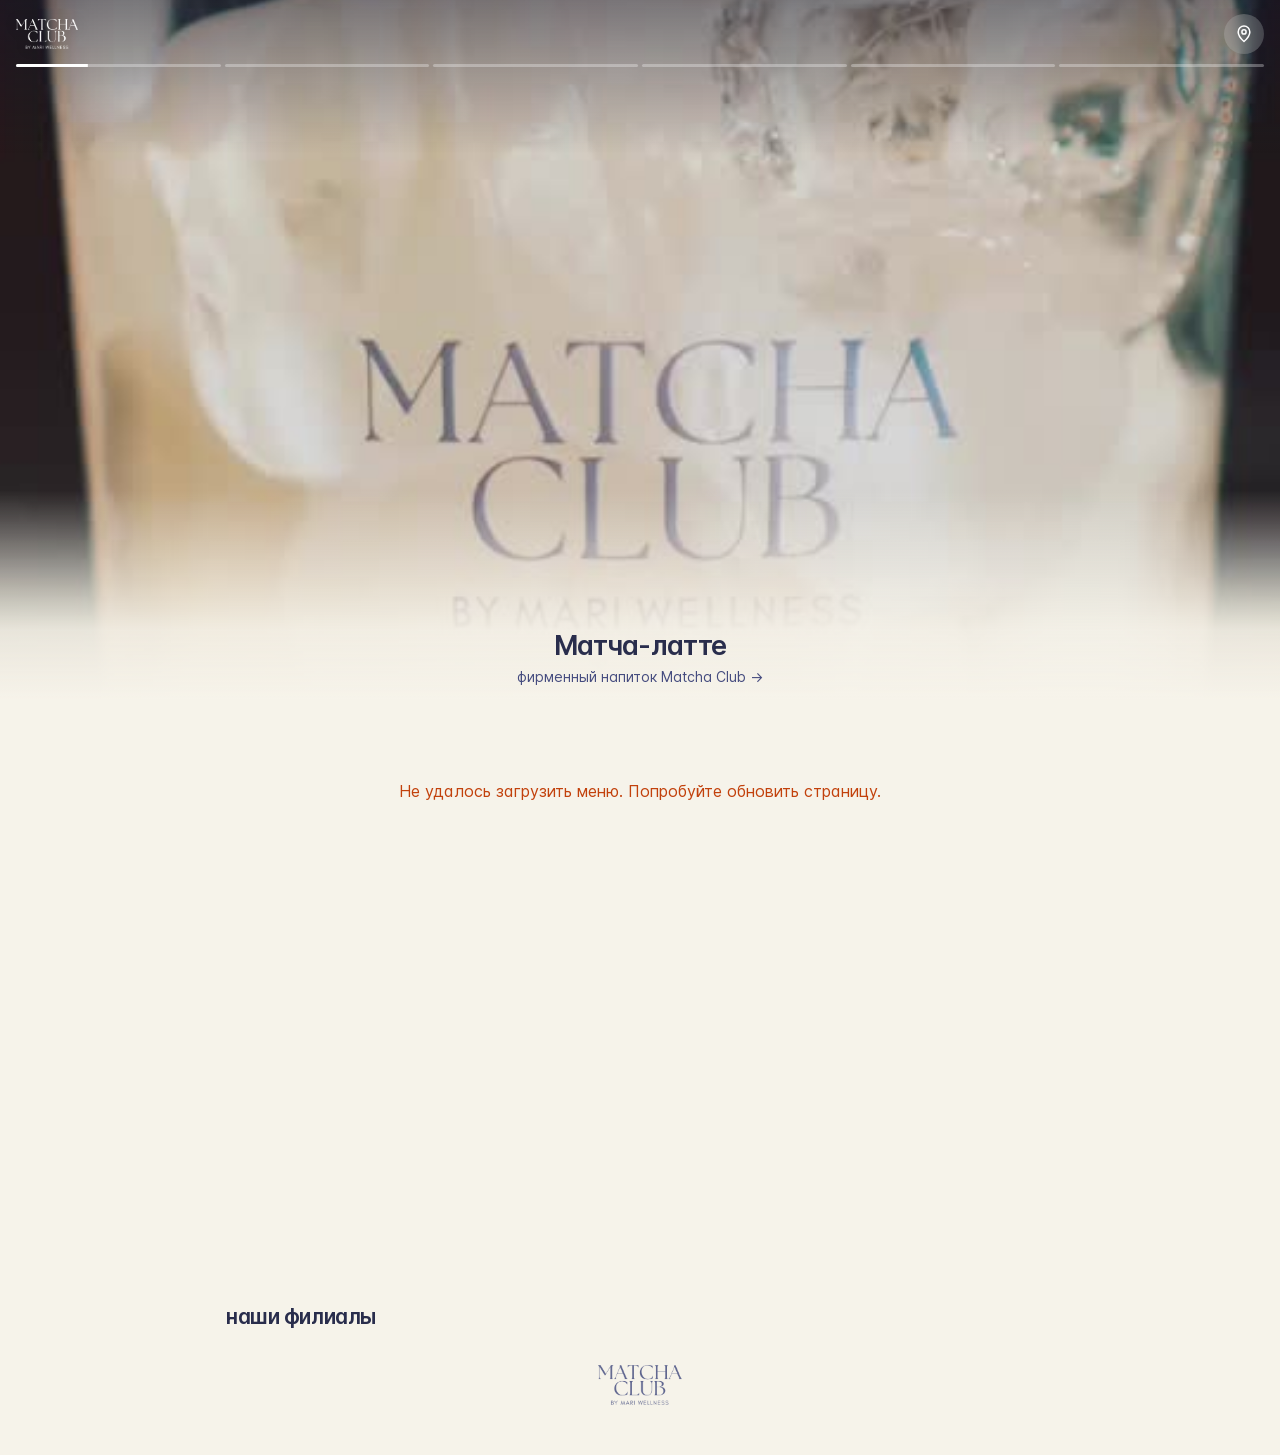
==== commit 42555b9b: "Guest menu tweaks and price editing in the admin bot - Admin bot: dish editor gets a «💰 Цена» button" ====
--- a/static/guest/index.html
+++ b/static/guest/index.html
@@ -8,7 +8,7 @@
     <meta name="description" content="Меню Matcha Club & Mari Wellness: фото, состав и КБЖУ каждого блюда.">
     <link rel="preload" href="fonts/Inter-var.woff2" as="font" type="font/woff2" crossorigin>
     <link rel="preload" href="media/latte.jpg" as="image">
-    <link rel="stylesheet" href="styles.css?v=6">
+    <link rel="stylesheet" href="styles.css?v=7">
 </head>
 <body class="is-loading">
     <!-- Заставка: индиго-экран с логотипом, как у приложений-кофеен -->
@@ -68,25 +68,29 @@
                 <svg viewBox="0 0 24 24" width="22" height="22" fill="none" stroke="currentColor" stroke-width="2" stroke-linecap="round"><path d="M6 6l12 12M18 6L6 18"/></svg>
             </button>
             <div id="dish-kbzhu" class="dish-kbzhu"></div>
-            <button id="dish-more-btn" class="dish-more-btn" type="button" aria-expanded="false">
-                подробнее
-                <svg viewBox="0 0 24 24" width="14" height="14" fill="none" stroke="currentColor" stroke-width="2.2" stroke-linecap="round" stroke-linejoin="round"><path d="M6 9l6 6 6-6"/></svg>
-            </button>
+        </div>
+        <div class="dish-bottom">
             <div id="dish-more" class="dish-more">
                 <div class="dish-more-inner">
-                    <p id="dish-desc" class="dish-desc"></p>
-                    <p id="dish-ingredients" class="dish-ingredients"></p>
-                    <p id="dish-allergens" class="dish-allergens"></p>
-                    <p id="dish-price-note" class="dish-price-note"></p>
+                    <div class="dish-more-card">
+                        <p id="dish-desc" class="dish-desc"></p>
+                        <p id="dish-ingredients" class="dish-ingredients"></p>
+                        <p id="dish-allergens" class="dish-allergens"></p>
+                        <p id="dish-price-note" class="dish-price-note"></p>
+                    </div>
                 </div>
             </div>
-        </div>
-        <div class="dish-bar">
-            <span id="dish-volume" class="dish-volume"></span>
-            <span id="dish-price" class="dish-price"></span>
+            <div class="dish-bar">
+                <button id="dish-more-btn" class="dish-more-btn" type="button" aria-expanded="false">
+                    подробнее
+                    <svg viewBox="0 0 24 24" width="14" height="14" fill="none" stroke="currentColor" stroke-width="2.2" stroke-linecap="round" stroke-linejoin="round"><path d="M6 15l6-6 6 6"/></svg>
+                </button>
+                <span id="dish-volume" class="dish-volume"></span>
+                <span id="dish-price" class="dish-price"></span>
+            </div>
         </div>
     </div>
 
-    <script src="app.js?v=6"></script>
+    <script src="app.js?v=7"></script>
 </body>
 </html>
--- a/static/guest/styles.css
+++ b/static/guest/styles.css
@@ -61,7 +61,7 @@
 /* ─── Видео-баннер ─── */
 .hero {
     position: relative;
-    height: min(74vh, 640px);
+    height: min(80vh, 700px);
     min-height: 420px;
     overflow: hidden;
     background: var(--indigo);
@@ -88,7 +88,7 @@
     pointer-events: none;
     background:
         linear-gradient(to bottom, rgba(20, 22, 40, 0.45) 0%, rgba(20, 22, 40, 0) 22%),
-        linear-gradient(to top, var(--bg) 0%, rgba(246, 243, 234, 0.92) 16%, rgba(246, 243, 234, 0) 46%);
+        linear-gradient(to top, var(--bg) 0%, rgba(246, 243, 234, 0.9) 10%, rgba(246, 243, 234, 0) 30%);
 }
 .hero-top {
     position: absolute;
@@ -135,7 +135,7 @@
 }
 .hero-caption {
     position: absolute;
-    left: 0; right: 0; bottom: 26px;
+    left: 0; right: 0; bottom: 14px;
     z-index: 3;
     display: flex;
     flex-direction: column;
@@ -501,71 +501,68 @@
 .dish-kbzhu { display: grid; grid-template-columns: repeat(4, 1fr); margin: 16px auto 0; max-width: 360px; }
 .dish-kbzhu b { display: block; font-size: 16px; font-weight: 600; font-variant-numeric: tabular-nums; }
 .dish-kbzhu span { font-size: 11.5px; opacity: 0.72; }
-.dish-more-btn {
-    display: inline-flex; align-items: center; gap: 4px;
-    margin-top: 14px;
-    font-size: 12.5px; font-weight: 500;
-    padding: 6px 12px;
-    border-radius: 999px;
-    background: rgba(255, 255, 255, 0.16);
-    backdrop-filter: blur(10px);
-    -webkit-backdrop-filter: blur(10px);
-}
-.dish-more-btn svg { transition: transform 0.35s var(--ease); }
-.dish-more-btn[aria-expanded="true"] svg { transform: rotate(180deg); }
+.dish-bottom {
+    position: absolute;
+    left: 14px; right: 14px;
+    bottom: calc(16px + env(safe-area-inset-bottom));
+    max-width: 460px;
+    margin: 0 auto;
+}
 .dish-more {
     display: grid;
     grid-template-rows: 0fr;
     transition: grid-template-rows 0.45s var(--ease);
-    text-align: left;
-    max-width: 440px;
-    margin: 0 auto;
 }
 .dish-more.open { grid-template-rows: 1fr; }
-.dish-more-inner {
-    overflow: hidden;
-    margin-top: 12px;
-    border-radius: 20px;
-    background: rgba(24, 26, 46, 0.42);
+.dish-more-inner { min-height: 0; overflow: hidden; }
+.dish-more-card {
+    margin-bottom: 10px;
+    max-height: 48vh;
+    overflow-y: auto;
+    padding: 14px 16px;
+    border-radius: 22px;
+    background: rgba(24, 26, 46, 0.55);
     backdrop-filter: blur(16px);
     -webkit-backdrop-filter: blur(16px);
     font-size: 13.5px;
     line-height: 1.5;
 }
-.dish-more-inner > p { padding: 0 16px; }
-.dish-more-inner > p:first-child { padding-top: 14px; }
-.dish-more-inner > p:last-child { padding-bottom: 14px; }
-.dish-more-inner > p + p { margin-top: 8px; }
-.dish-more-inner > p:empty { display: none; }
+.dish-more-card > p + p { margin-top: 8px; }
+.dish-more-card > p:empty { display: none; }
 .dish-ingredients b { font-weight: 600; }
 .dish-allergens { color: #F6E3A0; }
 .dish-price-note { opacity: 0.75; font-style: italic; }
 .dish-bar {
-    position: absolute;
-    left: 14px; right: 14px;
-    bottom: calc(16px + env(safe-area-inset-bottom));
     display: flex;
     align-items: center;
-    justify-content: space-between;
-    gap: 10px;
+    gap: 6px;
     padding: 7px;
     border-radius: 999px;
     background: rgba(24, 26, 46, 0.42);
     backdrop-filter: blur(16px);
     -webkit-backdrop-filter: blur(16px);
-    max-width: 460px;
-    margin: 0 auto;
-}
-.dish-volume { font-size: 14px; font-weight: 500; padding: 0 14px; opacity: 0.9; }
+}
+.dish-more-btn {
+    display: inline-flex; align-items: center; gap: 5px;
+    font-size: 13.5px; font-weight: 500;
+    padding: 11px 14px;
+    border-radius: 999px;
+    background: rgba(255, 255, 255, 0.14);
+    white-space: nowrap;
+}
+.dish-more-btn[hidden] { display: none; }
+.dish-more-btn svg { transition: transform 0.35s var(--ease); }
+.dish-more-btn[aria-expanded="true"] svg { transform: rotate(180deg); }
+.dish-volume { font-size: 14px; font-weight: 500; padding: 0 10px; opacity: 0.9; white-space: nowrap; }
 .dish-volume:empty { display: none; }
-.dish-price { margin-left: auto; }
-.dish-bar:has(.dish-volume:empty) { background: none; backdrop-filter: none; -webkit-backdrop-filter: none; }
 .dish-price {
+    margin-left: auto;
     font-size: 17px;
     font-weight: 600;
     background: var(--indigo);
     border-radius: 999px;
     padding: 12px 22px;
+    white-space: nowrap;
     box-shadow: 0 6px 20px rgba(69, 76, 127, 0.5);
 }
 .dish-price:empty { display: none; }
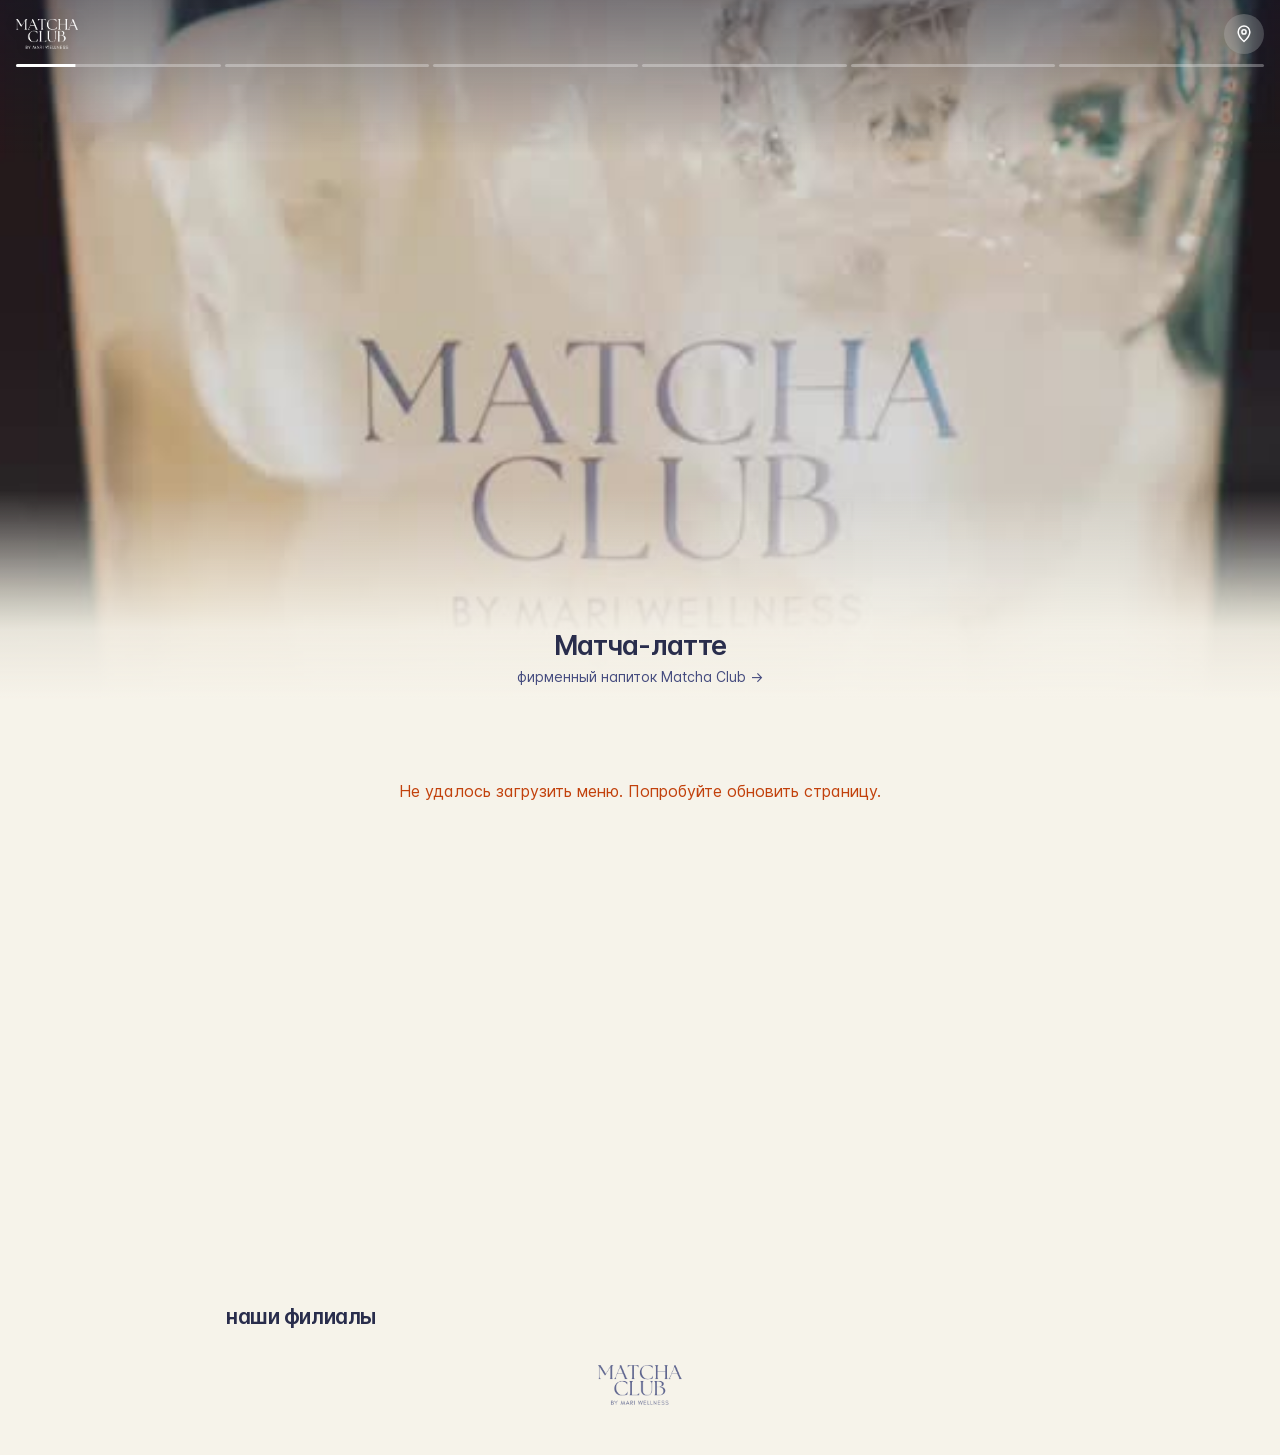
==== commit 80636a77: "Guest menu: show 115 000 сум for the avocado toast The dish wasn't on the printed menu the prices we" ====
--- a/static/guest/index.html
+++ b/static/guest/index.html
@@ -91,6 +91,6 @@
         </div>
     </div>
 
-    <script src="app.js?v=7"></script>
+    <script src="app.js?v=8"></script>
 </body>
 </html>
